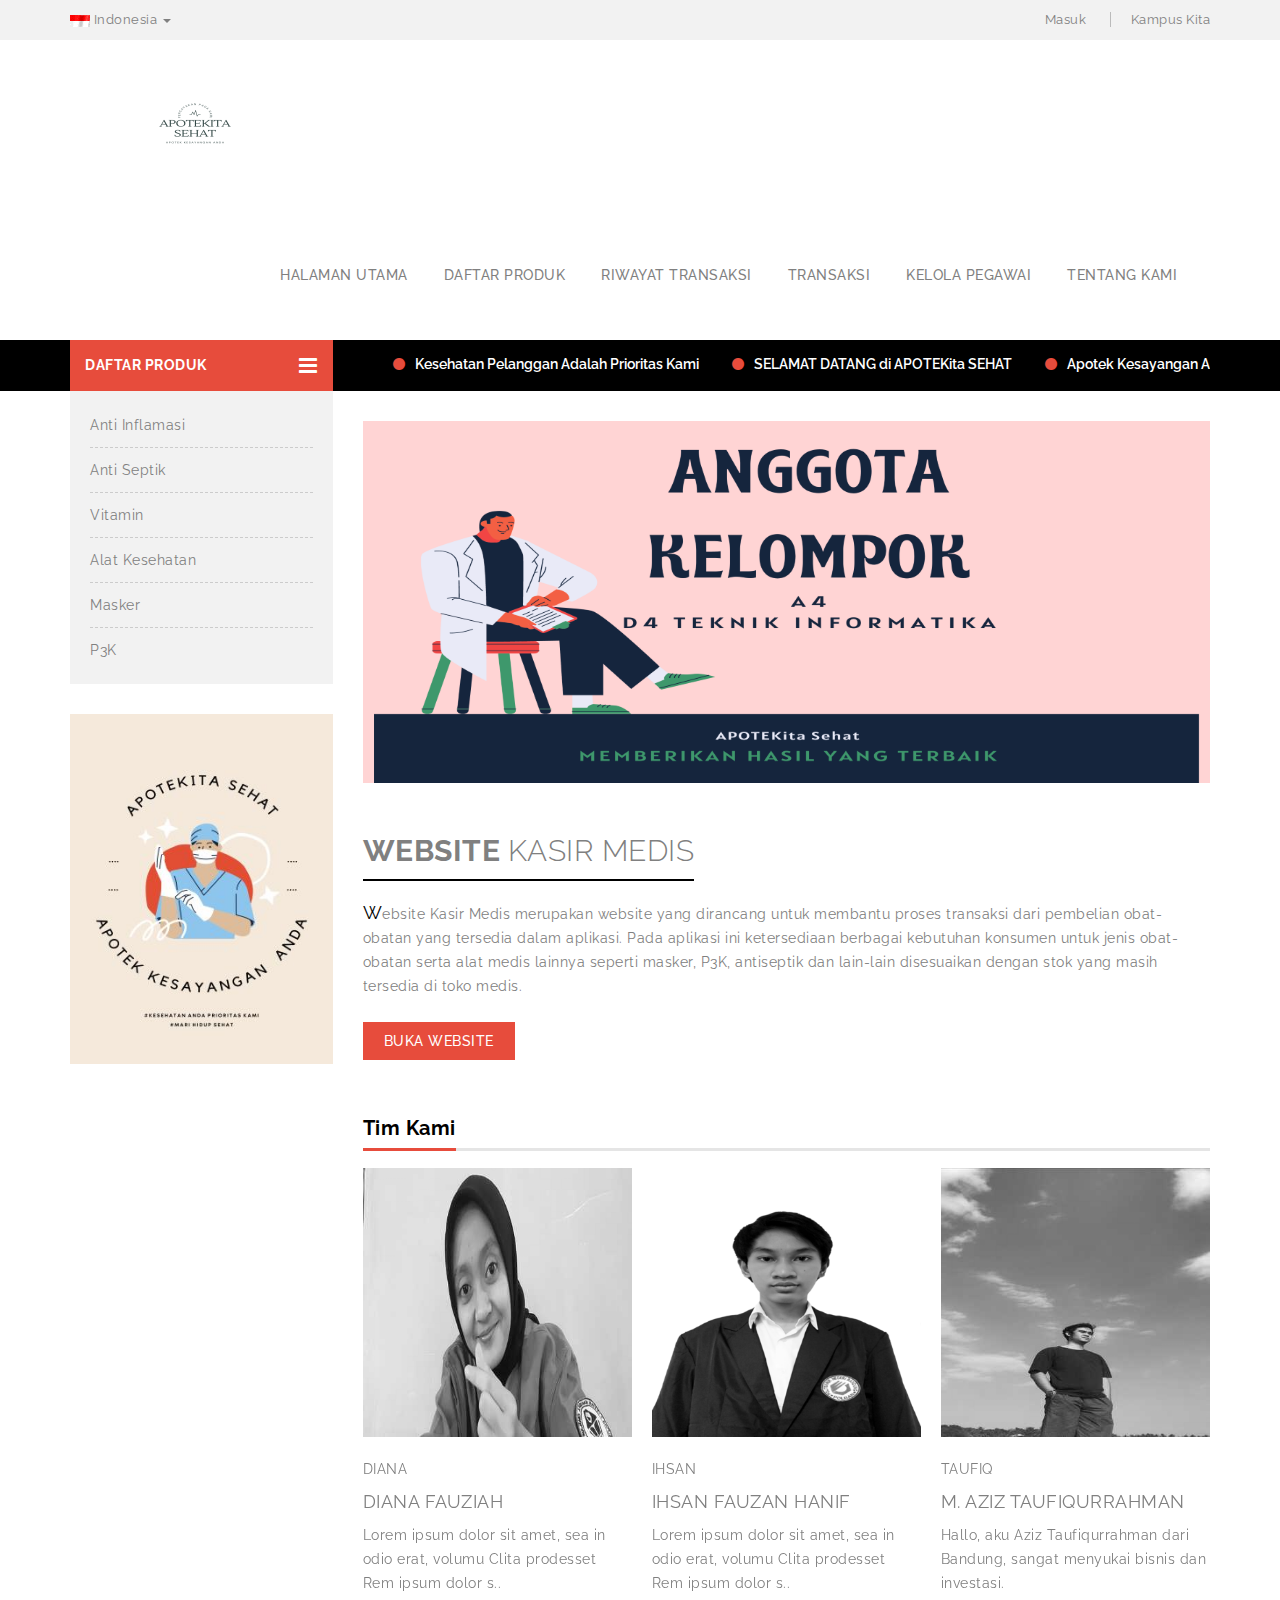
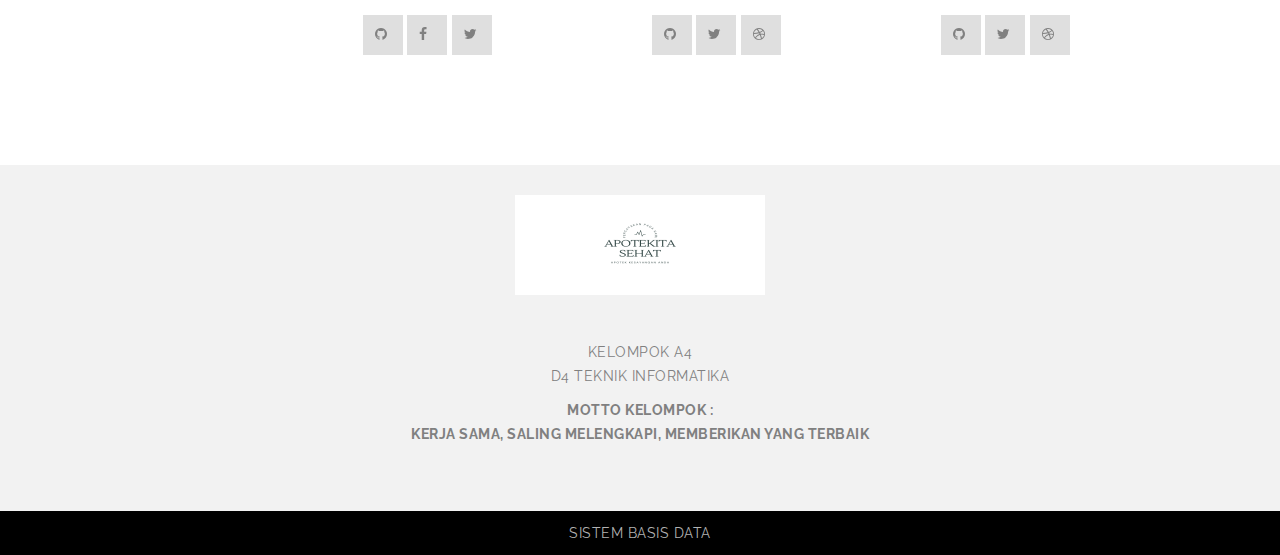
==== about-us.html @ 1dd6232d "Mengganti alamat riwayat transaksi" ====
<!DOCTYPE html>
<!--[if (gte IE 9)|!(IE)]><!-->
<html lang="en">
<!--<![endif]-->


<!-- Mirrored from html.lionode.com/healthcare/hc001/about.html by HTTrack Website Copier/3.x [XR&CO'2014], Mon, 15 Nov 2021 01:47:08 GMT -->
<head>
  <!-- =====  BASIC PAGE NEEDS  ===== -->
  <meta charset="utf-8">
  <title>APOTEKita Sehat</title>
  <!-- =====  SEO MATE  ===== -->
  <meta http-equiv="X-UA-Compatible" content="IE=edge" />
  <meta name="description" content="">
  <meta name="keywords" content="">
  <meta name="distribution" content="global">
  <meta name="revisit-after" content="2 Days">
  <meta name="robots" content="ALL">
  <meta name="rating" content="8 YEARS">
  <meta name="Language" content="en-us">
  <meta name="GOOGLEBOT" content="NOARCHIVE">
  <!-- =====  MOBILE SPECIFICATION  ===== -->
  <meta name="viewport" content="width=device-width, initial-scale=1, maximum-scale=1">
  <meta name="viewport" content="width=device-width">
  <!-- =====  CSS  ===== -->
  <link rel="stylesheet" type="text/css" href="css/font-awesome.min.css" />
  <link rel="stylesheet" type="text/css" href="css/bootstrap.css" />
  <link rel="stylesheet" type="text/css" href="css/style.css">
  <link rel="stylesheet" type="text/css" href="css/magnific-popup.css">
  <link rel="stylesheet" type="text/css" href="css/owl.carousel.css">
  <link rel="shortcut icon" href="images/favicon.png">
  <link rel="apple-touch-icon" href="images/apple-touch-icon.html">
  <link rel="apple-touch-icon" sizes="72x72" href="images/apple-touch-icon-72x72.html">
  <link rel="apple-touch-icon" sizes="114x114" href="images/apple-touch-icon-114x114.html">
</head>

<body>
  <!-- =====  LODER  ===== -->
  <div class="loder"></div>
  <div class="wrapper">
    <!-- =====  HEADER START  ===== -->
    <header id="header">
      <div class="header-top">
        <div class="container">
          <div class="row">
            <div class="col-sm-6">
              <ul class="header-top-left">
                <li class="language dropdown"> <span class="dropdown-toggle" id="dropdownMenu1" data-toggle="dropdown" aria-haspopup="true" aria-expanded="false" role="button"> <img src="images/Indonesia.gif" alt="img"> Indonesia <span class="caret"></span> </span>
                  <ul class="dropdown-menu" aria-labelledby="dropdownMenu1">
                    <li><a href="#"><img src="images/Indonesia.gif" alt="img"> Indonesia</a></li>
                  </ul>
              </ul>
            </div>
            <div class="col-sm-6">
              <ul class="header-top-right text-right">
                <li class="account"><a href="login.html">Masuk</a></li>
                <li class="sitemap"><a href="https://goo.gl/maps/t1pZEah8czZkTvxx6" target="_blank">Kampus Kita</a></li>
              </ul>
            </div>
          </div>
        </div>
      </div>
      <div class="header">
        <div class="container">
          <nav class="navbar">
            <div class="navbar-header mtb_20"> <a class="navbar-brand" href="index.html"> <img alt="HealthCared" src="images/logokami3.png"> </a> </div>
            <div class="header-right pull-right mtb_50">
              <button class="navbar-toggle pull-left" type="button" data-toggle="collapse" data-target=".js-navbar-collapse"> <span class="i-bar"><i class="fa fa-bars"></i></span></button>
              <div class="main-search pull-right">
                <div class="search-overlay">
                  <!-- Close Icon -->
                  <a href="javascript:void(0)" class="search-overlay-close"></a>
                  <!-- End Close Icon -->
                  <div class="container">
                    <!-- Search Form -->
                    <form role="search" id="searchform" action="http://html.lionode.com/search" method="get">
                      <label class="h5 normal search-input-label">Enter keywords To Search Entire Store</label>
                      <input value="" name="q" placeholder="Search here..." type="search">
                      <button type="submit"></button>
                    </form>
                    <!-- End Search Form -->
                  </div>
                </div>
              </div>
            </div>
            <div class="collapse navbar-collapse js-navbar-collapse pull-right">
              <ul id="menu" class="nav navbar-nav">
                <li> <a href="index.html">Halaman Utama</a></li>
                <li> <a href="category_page.html">Daftar Produk</a></li>
                <li> <a href="checkout_page.html">Riwayat Transaksi</a></li>
                <li> <a href="calculator.html">Transaksi</a></li>
                <li> <a href="employee.html">Kelola Pegawai</a></li>
                <li> <a href="about-us.html">Tentang Kami</a></li>
              </ul>
            </div>
            <!-- /.nav-collapse -->
          </nav>
        </div>
      </div>
      <div class="header-bottom">
        <div class="container">
          <div class="row">
            <div class="col-sm-4 col-md-4 col-lg-3">
              <div class="category">
                <div class="menu-bar" data-target="#category-menu,#category-menu-responsive" data-toggle="collapse" aria-expanded="true" role="button">
                  <h4 class="category_text">Daftar Produk</h4>
                  <span class="i-bar"><i class="fa fa-bars"></i></span></div>
              </div>
              <div id="category-menu-responsive" class="navbar collapse " aria-expanded="true" role="button">
                <div class="nav-responsive">
                  <ul class="nav  main-navigation collapse in">
                    <li><a href="#">Anti Inflamasi</a></li>
                    <li><a href="#">Anti Septik</a></li>
                    <li><a href="#">Vitamin</a></li>
                    <li><a href="#">Alat Kesehatan</a></li>
                    <li><a href="#">Masker</a></li>
                    <li><a href="#">P3K</a></li>
                  </ul>
                </div>
              </div>
            </div>
            <div class="col-sm-8 col-md-8 col-lg-9">
              <div class="header-bottom-right offers">
              	<div class="marquee"><span><i class="fa fa-circle" aria-hidden="true"></i>Kesehatan Pelanggan Adalah Prioritas Kami</span>
                  <span><i class="fa fa-circle" aria-hidden="true"></i>SELAMAT DATANG di APOTEKita SEHAT</span>
                  <span><i class="fa fa-circle" aria-hidden="true"></i>Apotek Kesayangan Anda</span>
                  <span><i class="fa fa-circle" aria-hidden="true"></i>Kami Siap Membantu</span>
              </div>
            </div>
          </div>
        </div>
      </div>
    </header>
    <!-- =====  HEADER END  ===== -->
    <!-- =====  CONTAINER START  ===== -->
    <div class="container">
      <div class="row ">
        <div id="column-left" class="col-sm-4 col-md-4 col-lg-3 hidden-xs">
          <div id="category-menu" class="navbar collapse in  mb_40" aria-expanded="true" role="button">
            <div class="nav-responsive">
              <ul class="nav  main-navigation collapse in ">
                <li><a href="#">Anti Inflamasi</a></li>
                <li><a href="#">Anti Septik</a></li>
                <li><a href="#">Vitamin</a></li>
                <li><a href="#">Alat Kesehatan</a></li>
                <li><a href="#">Masker</a></li>
                <li><a href="#">P3K</a></li>
              </ul>
            </div>
          </div>
          <div class="left_banner left-sidebar-widget mt_30 mb_50"> <a href="#"><img src="images/leftt 1.jpg" alt="Left Banner" class="img-responsive" /></a> </div>
        </div>
        <div class="col-sm-8 col-md-8 col-lg-9 mtb_30">
          <!-- about  -->
          <div class="row">
            <div class="col-md-12">
              <figure> <img src="images/anggota.png" alt="#"> </figure>
            </div>
            <div class="col-md-12">
              <div class="about-text">
                <div class="about-heading-wrap">
                  <h2 class="about-heading mb_20 mt_40 ptb_10">Website <span>Kasir Medis </span></h2>
                </div>
                <p>
                  Website Kasir Medis merupakan website yang dirancang untuk membantu proses transaksi dari pembelian obat-obatan yang tersedia dalam aplikasi. Pada aplikasi ini ketersediaan berbagai kebutuhan konsumen untuk jenis obat-obatan serta alat medis lainnya seperti masker, P3K, antiseptik dan lain-lain disesuaikan dengan stok yang masih tersedia di toko medis.
                </p>
                <br />
                <a class="btn" href="index.html" class="btn mt_30">Buka Website</a>
              </div>
            </div>
          </div>
          <!--Team Carousel -->
          <div class="heading-part mb_10">
            <h2 class="main_title mt_50">Tim Kami</h2>
          </div>
          <div class="team_grid box">
            <div class="team3col  owl-carousel">
              <div class="item team-detail">
                <div class="team-item-img"> <img src="images/Diana.jpeg" alt="" /> </div>
                <div class="team-designation mt_20">Diana</div>
                <h4 class="team-title  mtb_10">Diana Fauziah </h4>
                <p>Lorem ipsum dolor sit amet, sea in odio erat, volumu Clita prodesset Rem ipsum dolor s..</p>
                <ul class="social mt_20 mb_80">
                  <li><a href="https://www.github.com/dianafauziah13" target="_blank"><i class="fa fa-github"></i></a></li>
                  <li><a href="https://www.facebook.com/" target="_blank"><i class="fa fa-facebook"></i></a></li>
                  <li><a href="https://www.twitter.com/" target="_blank"><i class="fa fa-twitter"></i></a></li>
                </ul>
              </div>
              <div class="item team-detail">
                <div class="team-item-img"> <img src="images/ihsan.png" alt="" /> </div>
                <div class="team-designation mt_20">Ihsan</div>
                <h4 class="team-title  mtb_10">Ihsan Fauzan Hanif</h4>
                <p>Lorem ipsum dolor sit amet, sea in odio erat, volumu Clita prodesset Rem ipsum dolor s..</p>
                <ul class="social mt_20 mb_80">
                  <li><a href="https://www.github.com/Zlarex" target="_blank"><i class="fa fa-github"></i></a></li>
                  <li><a href="https://www.twitter.com/" target="_blank"><i class="fa fa-twitter"></i></a></li>
                  <li><a href="https://www.dribbble.com/" target="_blank"><i class="fa fa-dribbble"></i></a></li>
                </ul>
              </div>
              <div class="item team-detail">
                <div class="team-item-img"> <img src="images/Taufiq.jpeg" alt="" /> </div>
                <div class="team-designation mt_20">Taufiq</div>
                <h4 class="team-title  mtb_10">M. Aziz Taufiqurrahman</h4>
                <p>Hallo, aku Aziz Taufiqurrahman dari Bandung, sangat menyukai bisnis  dan investasi. </p>
                <ul class="social mt_20 mb_80">
                  <li><a href="https://www.github.com/aziztaufiqurrahman" target="_blank"><i class="fa fa-github"></i></a></li>
                  <li><a href="https://twitter.com/aziztaufiq__?t=CyOpVHO5GsTmL70ExsfzOg&s=09" target="_blank"><i class="fa fa-twitter"></i></a></li>
                  <li><a href="https://www.instagram.com/aziztaufiqurrahman/" target="_blank"><i class="fa fa-dribbble"></i></a></li>
                </ul>
              </div>
            </div>
            <!--End Team Carousel -->
          </div>
        </div>
      </div>
    </div>
  </div>
  <!-- Single Blog  -->
  <!-- End Blog   -->
  <!-- =====  CONTAINER END  ===== -->
  <!-- =====  FOOTER START  ===== -->
  <div class="footer pt_30">
    <div class="container">
      <div class="row">
        <div class="col-md-12 footer-block">
          <center><div class="footer-contact">
            <div class="footer-logo mb_40"> <a href="index.html"> <img src="images/logokami3.png" alt="HealthCare"> </a> </div>
            <ul>
              <li>KELOMPOK A4 <br/> D4 TEKNIK INFORMATIKA</li>
              <li><b>MOTTO KELOMPOK : <br/>KERJA SAMA, SALING MELENGKAPI, MEMBERIKAN YANG TERBAIK</b> </li>
            </ul>
          </div>
        </div></center>
      </div>
    </div>
    <div class="footer-bottom mt_60 ptb_10">
      <div class="container">
        <div class="row">
          <div class="col-sm-12">
           <center><div class="copyright-part">SISTEM BASIS DATA</div></center> 
          </div>
        </div>
      </div>
    </div>
  </div>
  </div>
  <!-- =====  FOOTER END  ===== -->
  <a id="scrollup">Scroll</a>
  <script src="js/jQuery_v3.1.1.min.js"></script>
  <script src="js/owl.carousel.min.js"></script>
  <script src="js/bootstrap.min.js"></script>
  <script src="js/jquery.magnific-popup.js"></script>
  <script src="js/custom.js"></script>
</body>


<!-- Mirrored from html.lionode.com/healthcare/hc001/about.html by HTTrack Website Copier/3.x [XR&CO'2014], Mon, 15 Nov 2021 01:47:22 GMT -->
</html>
---- css/style.css ----
/*------------------------------------------------------------------

Project:		HealthCare E-Commerce Bootsrap Responsive Template
Version:		1.1
Last change:	07/10/17
Created by: 	Lionode

-------------------------------------------------------------------*/
/* -----  Google Font  -----*/
@import url('https://fonts.googleapis.com/css?family=Raleway:400,500,600,700');
@import url('https://fonts.googleapis.com/css?family=Open+Sans:400,700');
/* -----  ionicons Font  -----*/
@import url("ionicons.min.css");
/* -----  font awesome Font  -----*/
@import url("font-awesome.min.css");
/* =====  INDEX OF STYLES ===== 
01 ===== BASIC  =====
  1.1 General
  1.2 Typography  
  1.3 Spacing    
  1.4 Button
  1.5 Elements
  1.6 Accordions
  1.7 Tabs
  1.8 Progress Bars
  1.9 Inputs
  1.10 Timer
  1.11 Newslatter popup 
  
02 ===== HEADER ===== 
  2.1 Header
  2.2 Navbar
  2.3 Megamenu
  2.4 Search
  2.5 Cart
  2.6 Header bottom
  
03 ===== CONTANT =====
  3.1 Left column
  3.2 Right column
  	3.2.1 main banner
  	3.2.2 CMS-Banner
  	3.2.3 Home product
  	3.2.4 Breadcrumb
  	3.2.5 Blog
  	3.2.6 Single Blog
  	3.2.7 Product + Category Page 
  	3.2.8 Client
  	3.2.9 Owl nav
  	3.2.10 About
  	3.2.11 Team
  	3.2.12 Contact
  	3.2.13 Shop Page
  	3.2.14 Login & register
  	3.2.15 Map
  	3.2.16 Brand
  
04 ===== FOOTER =====
	4.1 Footer General
	4.2 Scrollup

 ----------------------------------------------
	BASIC
	1.1 General  
----------------------------------------------- */

body, html {
	height: 100%;
	margin: 0;
	padding: 0;
}
body {
	line-height: 24px;
	color: #808080;
	font-size: 14px;
	font-family: 'Raleway', sans-serif;
	font-weight: 400;
	letter-spacing: 0.5px;
}
.loder {
	position: fixed;
	left: 0px;
	top: 0px;
	width: 100%;
	height: 100%;
	z-index: 9999;
	background: url(../images/loder.gif) center no-repeat #fff;
}

::-moz-selection {
 background-color: #1A1A1A;
 color: #FFF;
}
::selection {
	background-color: #1A1A1A;
	color: #FFF;
}
img {
	height: auto;
	max-width: 100%;
	border: none;
	outline: none;
	transition: all 0.4s ease 0s;
	-moz-transition: all 0.4s ease 0s;
	-webkit-transition: all 0.4s ease 0s;
	-o-transition: all 0.4s ease 0s;
}
ul li {
	list-style: none;
}
br {
	font-size: 0;
	line-height: 0;
}
hr {
	margin-bottom: 0px;
	margin-top: 0px;
	border-top: 1px solid #e5e5e5;
	border-bottom: none;
	border-left: none;
	border-right: none;
}
.dropdown-menu {
	background-clip: padding-box;
	background-color: #f2f2f2;
	border: 1px solid #dcdcdc;
	border-radius: 0px;
	box-shadow: none;
	margin: 11px 0 0;
	padding: 15px;
}
.dropdown-menu > li > a {
	color: #000;
	padding: 5px 15px;
}
.dropdown-menu > li > a:hover, .dropdown-menu > li > a:focus {
	background-color: #e74c3c;
	color: #fff;
}
ul {
	list-style: none;
	padding-left: 0px;
	margin-bottom: 0;
}
.bg-gray {
	background: #f7f7f7;
}
.bg-dark-gray {
	background: #ededed;
}
.bg-dark {
	background: #000000;
	color: #fff;
}
.bg-dark-90 {
	background: #1a1a1a;
	color: #fff;
}
.bg-light {
	background: #ffffff;
}
.light {
	color: #fff;
}
.dark {
	color: #000;
}
/* ----------------------------------------------
	1.2 Typography 
----------------------------------------------- */
a {
	cursor: pointer;
	text-decoration: none;
	color: #808080;
	transition: all 0.25s ease 0s;
	-moz-transition: all 0.25s ease 0s;
	-webkit-transition: all 0.25s ease 0s;
	-o-transition: all 0.25s ease 0s;
}
a:hover, a:focus {
	color: #000;
	text-decoration: none;
	transition: all 0.25s ease 0s;
	-moz-transition: all 0.25s ease 0s;
	-webkit-transition: all 0.25s ease 0s;
	-o-transition: all 0.25s ease 0s;
}
a, a:focus, a:active, a:link, img {
	outline: none;
	text-decoration: none;
}
a.active {
	color: #000;
}
p {
	margin: 0;
	padding: 0;
}
h1, h2, h3, h4, h5, h6, h1 a, h2 a, h3 a, h4 a, h5 a, h6 a {
	font-family: 'Raleway', sans-serif;
	font-weight: 400;
	margin-top: 0px;
	margin-bottom: 0px;
}
h1 {
	font-size: 36px;
	line-height: 42px;
}
h2 {
	font-size: 30px;
	line-height: 36px;
}
h3 {
	font-size: 22px;
	line-height: 26px;
}
h4 {
	font-size: 18px;
	line-height: 22px;
}
h5 {
	font-size: 16px;
	line-height: 20px;
}
h6 {
	font-size: 14px;
	line-height: 18px;
}
.uppr {
	text-transform: uppercase;
}
.lower {
	text-transform: lowercase;
}
.capitalize {
	text-transform: capitalize;
}
/* ----------------------------------------------
	1.3 Spacing 
----------------------------------------------- */
.box {
	margin: 0 -10px;
}
.no-space {
	padding: 0;
	margin: 0;
}
.no-margin {
	margin: 0;
}
/* =====  margin top  ===== */

.mtblr_20 {
	margin: 20px;
}
.mt_0 {
	margin-top: 0;
}
.mt_10 {
	margin-top: 10px;
}
.mt_20 {
	margin-top: 20px;
}
.mt_25 {
	margin-top: 25px;
}
.mt_30 {
	margin-top: 30px;
}
.mt_40 {
	margin-top: 40px;
}
.mt_50 {
	margin-top: 50px;
}
.mt_60 {
	margin-top: 60px;
}
.mt_70 {
	margin-top: 70px;
}
.mt_80 {
	margin-top: 80px;
}
.mt_90 {
	margin-top: 90px;
}
.mt_100 {
	margin-top: 100px;
}
/* =====  margin bottom  ===== */

.mb_0 {
	margin-bottom: 0;
}
.mb_10 {
	margin-bottom: 10px;
}
.mb_20 {
	margin-bottom: 20px;
}
.mb_30 {
	margin-bottom: 30px;
}
.mb_40 {
	margin-bottom: 40px;
}
.mb_50 {
	margin-bottom: 50px;
}
.mb_60 {
	margin-bottom: 60px;
}
.mb_70 {
	margin-bottom: 70px;
}
.mb_80 {
	margin-bottom: 80px;
}
.mb_90 {
	margin-bottom: 90px;
}
.mb_100 {
	margin-bottom: 100px;
}
/* =====  margin top bottom ===== */

.mtb_10 {
	margin-top: 10px;
	margin-bottom: 10px;
}
.mtb_20 {
	margin-top: 20px;
	margin-bottom: 20px;
}
.mtb_30 {
	margin-top: 30px;
	margin-bottom: 30px;
}
.mtb_40 {
	margin-top: 40px;
	margin-bottom: 40px;
}
.mtb_50 {
	margin-top: 50px;
	margin-bottom: 50px;
}
.mtb_60 {
	margin-top: 60px;
	margin-bottom: 60px;
}
.mtb_70 {
	margin-top: 70px;
	margin-bottom: 70px;
}
.mtb_80 {
	margin-top: 80px;
	margin-bottom: 80px;
}
.mtb_90 {
	margin-top: 90px;
	margin-bottom: 90px;
}
.mtb_100 {
	margin-top: 100px;
	margin-bottom: 100px;
}
/* =====  padding  ===== */

.no-padding {
	padding: 0;
}
/* =====  padding top ===== */
.pt_10 {
	padding-top: 10px;
}
.pt_20 {
	padding-top: 20px;
}
.pt_30 {
	padding-top: 30px;
}
.pt_40 {
	padding-top: 40px;
}
.pt_50 {
	padding-top: 50px;
}
.pt_60 {
	padding-top: 60px;
}
.pt_70 {
	padding-top: 70px;
}
.pt_80 {
	padding-top: 80px;
}
.pt_90 {
	padding-top: 90px;
}
.pt_100 {
	padding-top: 100px;
}
/* =====  padding bottom ===== */
.pb_10 {
	padding-bottom: 10px;
}
.pb_20 {
	padding-bottom: 20px;
}
.pb_30 {
	padding-bottom: 30px;
}
.pb_40 {
	padding-bottom: 40px;
}
.pb_50 {
	padding-bottom: 50px;
}
.pb_60 {
	padding-bottom: 60px;
}
.pb_70 {
	padding-bottom: 70px;
}
.pb_80 {
	padding-bottom: 80px;
}
.pb_90 {
	padding-bottom: 90px;
}
.pb_100 {
	padding-bottom: 100px;
}
/* =====  padding top bottom ===== */
.ptb_10 {
	padding-top: 10px;
	padding-bottom: 10px;
}
.ptb_20 {
	padding-top: 20px;
	padding-bottom: 20px;
}
.ptb_30 {
	padding-top: 30px;
	padding-bottom: 30px;
}
.ptb_40 {
	padding-top: 40px;
	padding-bottom: 40px;
}
.ptb_50 {
	padding-top: 50px;
	padding-bottom: 50px;
}
.ptb_60 {
	padding-top: 60px;
	padding-bottom: 60px;
}
.ptb_70 {
	padding-top: 70px;
	padding-bottom: 70px;
}
.ptb_80 {
	padding-top: 80px;
	padding-bottom: 80px;
}
.ptb_90 {
	padding-top: 90px;
	padding-bottom: 90px;
}
.ptb_100 {
	padding-top: 100px;
	padding-bottom: 100px;
}
/* ----------------------------------------------
	1.4 Button 
----------------------------------------------- */
.btn {
	background: #e74c3c none repeat scroll 0 0;
	border-radius: 0;
	color: #fff;
	padding: 8px 20px;
	text-transform: uppercase;
	font-weight: 500;
}
.btn:hover, .btn:focus, .btn.focus {
	background: #000 none repeat scroll 0 0;
	color: #fff;
	font-weight: 600;
	text-decoration: none;
}
.btn-link-b, .btn-link-w {
	background: transparent;
	border-bottom: 1px solid;
	padding: 0 0 10px;
	letter-spacing: 0;
}
.btn-link-b {
	color: #000;
}
.btn-link-w {
	color: #fff;
}
.btn-link-w:hover, .btn-link-w:focus, .btn-link-b:hover, .btn-link-b:focus {
	text-decoration: none;
	border-bottom: 1px solid;
}
.btn-dark {
	background: #000 none repeat scroll 0 0;
	color: #fff;
}
.btn-light {
	background: #fff none repeat scroll 0 0;
	color: #000;
}
.btn-border {
	border: 1px solid;
	background-color: transparent;
}
/* ----------------------------------------------
	1.5 Elements 
----------------------------------------------- */
.alert {
	border-radius: 0px;
	padding: 10px 15px;
}
.alert-dismissable .close, .alert-dismissible .close {
	top: 0;
	right: 0;
}
/* =====  Icon  =====*/

i.left {
	margin-right: 10px;
}
i.right {
	margin-left: 10px;
}
.icon-top i, .icon-right i, .icon-left i {
	color: #000;
	font-size: 50px;
}
.feature-i-left {
	padding-left: 75px;
}
.feature-i-left, .feature-i-right {
	display: inline-block;
	position: relative;
}
.icon-left, .icon-right {
	display: inline-block;
	position: absolute;
	text-align: center;
	width: 60px;
	height: 100%;
}
.icon-left {
	right: 0;
}
.icon-right {
	left: 0;
}
/* ----------------------------------------------
	1.6 Accordian 
----------------------------------------------- */
.panel-default {
	width: 100%;
}
.panel-heading {
	padding: 15px;
}
.panel-group .panel {
	border-radius: 0;
}
.panel-default > .panel-heading {
	background: #f2f2f2;
}
.panel-default {
	border-color: #e5e5e5;
}
/* ----------------------------------------------
	1.7 Tabs 
----------------------------------------------- */
.nav > li > a {
	padding: 7px 10px;
	border-radius: 0;
}
.nav > li > a:hover, .nav > li > a:focus {
	background: transparent;
}
#product-tab .nav li {
	display: inline-block;
}
/* ----------------------------------------------
	1.8 Progress Bars
----------------------------------------------- */

.progress-title {
	font-size: 16px;
	font-weight: 700;
	color: #011627;
	margin: 0 0 20px;
}
.progress {
	height: 10px;
	background: #cbcbcb;
	border-radius: 0;
	box-shadow: none;
	margin-bottom: 30px;
	overflow: visible;
}
.progress .progress-bar {
	box-shadow: none;
	position: relative;
	-webkit-animation: animate-positive 2s;
	animation: animate-positive 2s;
}
.progress .progress-bar::after {
	border-color: transparent;
	border-image: none;
	border-style: solid;
	border-width: 12px 6px 14px;
	content: "";
	display: block;
	position: absolute;
	right: 0;
	top: -26px;
}
.progress .progress-value {
	font-size: 15px;
	font-weight: bold;
	color: #000;
	position: absolute;
	top: -40px;
	right: 0;
}
.progress.pink .progress-bar:after {
	border-bottom-color: #ff4b7d;
}
.progress.green .progress-bar:after {
	border-bottom-color: #5fad56;
}
.progress.yellow .progress-bar:after {
	border-bottom-color: #e8d324;
}
.progress.blue .progress-bar:after {
	border-bottom-color: #3485ef;
}
.circle {
	width: 100%;
	display: inline-block;
	text-align: center;
	line-height: 1.2
}
.circle strong {
	line-height: 40px;
	position: absolute;
	text-align: center
}
.circle strong {
	left: 0;
	top: 30px;
	width: 100%;
	font-size: 30px
}
.circle strong i {
	font-style: normal;
	font-size: .6em;
	font-weight: 400
}
.circle span {
	display: block;
	margin-top: 12px
}
 @-webkit-keyframes animate-positive {
 0% {
width: 0;
}
}
@keyframes animate-positive {
 0% {
width: 0;
}
}
#p_line .progress {
	position: relative;
	height: 25px;
	box-shadow: none;
	border-radius: 0;
	background-color: #ddd;
}
#p_line .progress > .progress-type {
	position: absolute;
	left: 0px;
	padding: 0px 10px;
	color: rgb(255, 255, 255);
}
#p_line .progress > .progress-completed {
	position: absolute;
	right: 0px;
	padding: 0px 10px;
	color: #000;
}

/* ----------------------------------------------
	1.9 Inputs
----------------------------------------------- */
input[type="text"], input[type="email"], input[type="tel"], input[type="number"], input[type="password"], input[type="radio"], input[type="checkbox"], input[type="file"], textarea, select {
	-moz-border-bottom-colors: none;
	-moz-border-left-colors: none;
	-moz-border-right-colors: none;
	-moz-border-top-colors: none;
	border-color: #e5e5e5;
	border-image: none;
	border-radius: 0;
	border-style: solid;
	border-width: 1px;
	background-color: #fff;
	color: #888;
	display: inline-block;
	font-size: 13px;
	font-weight: 400;
	letter-spacing: 1px;
	outline: medium none;
	transition: all 0.2s ease 0s;
	padding: 8px 10px;
	min-width: 40px;
}
input[type="radio"], input[type="checkbox"] {
	min-width: auto;
}
select {
	-webkit-appearance: none;
	-moz-appearance: none;
	text-indent: 1px;
	text-overflow: '';
}
textarea {
	min-height: 140px;
}
::-webkit-input-placeholder { /* Chrome/Opera/Safari */
 color: #808080;
 opacity:1
}

::-moz-placeholder { /* Firefox 19+ */
 color: #808080;
 opacity:1
}
:-ms-input-placeholder { /* IE 10+ */
 color: #808080;
 opacity:1
}
:-moz-placeholder { /* Firefox 18- */
 color: #808080;
 opacity:1
}
input:focus, textarea:focus {
	border-color: #000;
}
.full-with-form {
	width: 100%;
	max-width: 100%;
}
/* =====  Select  =====*/
.form-control {
	border-radius: 0px;
	box-shadow: none;
	max-width: 100%;
}
.form-control:focus {
	box-shadow: none;
	border-color: #000;
}
/* ----------------------------------------------
	1.10 Timer
----------------------------------------------- */
.timer div {
	border: 2px solid #e74c3c;
	color: #000;
	display: inline-block;
	font-family: arial;
	font-size: 20px;
	line-height: 1;
	margin-right: 10px;
	padding: 8px;
	text-align: center;
	width: 58px;
	font-weight:700;
}
.timer span {
	display: block;
	font-size: 14px;
	color: #000;
	margin-top: 5px;
	font-weight:500;
}

/* ----------------------------------------------
	1.11 Newslatter popup
----------------------------------------------- */
.newsletters {
	margin: 34px auto;
	padding: 42px 50px 28px;
	background-color:#f5f5f5;
	display:inline-block;
	width:100%;
}
.newsletters input {
    background: #fff none repeat scroll 0 0;
    border: medium none;
    color: #000;
    float: right;
    height: 55px;
    margin: 0;
    padding: 0 20px;
    width: 400px;
}
.newsletters button {
	border: none;
	border-radius: 0;
	background: #000;
	color: #fff;
	text-transform:uppercase;
	box-shadow: none;
	height: 55px;
	float: right;
	width: 180px;
	border: 1px solid #000;
	transition:0.5s;
	letter-spacing:0.5px;
}
.newsletters button:hover, .newsletters button.btn-default:focus {
	background: #fff;
	border-color:#000;
	color:#000;
	transition:0.5s;
	box-shadow: none;
}
.newsletter-popup .popup-text {
	text-align: center;
}
.newsletter-popup .popup-image {
	margin-bottom: 35px;
}
.newsletter-popup .checkbox label {
	color: #000000;
}
.newsletter-popup .popup-title {
	font-family: "Open Sans";
	font-size: 80px;
	line-height: 60px;
	text-transform: capitalize;
	color: #000000;
	font-weight: 700;
	padding-bottom: 0px;
	float: left;
}
.newsletter-popup .popup-title span {
	font-size: 24px;
	margin-left: -20px;
}
.newsletter-popup, .success_msg {
    background: #f0f0f0;
    box-shadow: 0 4px 5.94px 0.06px rgba(0, 0, 0, 0.13);
    height: auto;
    left: 0;
    margin: 0 auto;
    padding: 25px;
    position: fixed;
    right: 0;
    top: 20%;
    width: 750px;
}
.newsletter-popup-top {
    float: right;
    margin: 55px auto 0 20px;
    overflow: visible;
    padding: 0 0 50px;
    width: 290px;
}
.newsletter-popup-top .btn-default, .newsletter-popup-top .btn-default:hover {
	border:0;
	transition: all 0.5s ease 0s;
	padding: 10px 18px;
	margin: 20px 0 0;
	float: left;
}
.newsletter-popup-top .popup-desc {
	padding: 20px 20px;
	margin: 0px;
	color: #000000;
	font-weight: normal;
	font-size: 14px;
	text-transform: uppercase;
	border-top: 1px solid #cecece;
	border-bottom: 1px solid #cecece;
	margin-bottom: 30px;
	line-height: 17px;
	text-align: left;
	clear:left;
}
.newsletter-popup-top .popup-desc span {
	font-weight: bold;
}
.newsletter-popup-top input{
  background: #fff none repeat scroll 0 0;
    border: 1px solid #fff;
    box-shadow: none;
    box-sizing: border-box;
    color: #333;
    font-size: 14px;
    margin: 0;
    padding: 5px 18px;
    width: 100%;
}
#xout {
  color: #000;
    cursor: pointer;
    font-size: 27px;
    font-weight: 300;
    height: 30px;
    position: absolute;
    right: 0;
    top: 10px;
    width: 30px;
}
#xout:hover {
  color: #555;
}
#checkme {
    margin: 20px 5px 0 0;
    width: 20px;
}
label.checkme {
    clear: left;
    display: block;
    float: left;
}

/* ----------------------------------------------
		HEADER
	2.1 Header
----------------------------------------------- */
/* ===== Header top Style ===== */
.header-top {
	background: #f2f2f2;
	font-size: 13px;
}
.header-top-left, .header-top-right {
	margin: 8px 0;
}
.header-top-left li, .header-top-right li {
	display: inline;
	cursor: pointer;
}
.header-top-left > li, .header-top-right > li {
	padding: 0 20px;
	border-left: 1px solid #bbb;
	line-height: 11px;
}
.header-top-left > li:first-child {
	padding: 0 20px 0 0;
}
.header-top-right > li:last-child {
	padding: 0 0 0 20px;
}
.header-top-left > li:first-child {
	border-left: none;
}
.header-top-right > li:first-child {
	border-left: none;
}
/* ----------------------------------------------
	2.2 Navbar
----------------------------------------------- */

.navbar {
	border-radius: 0;
	border: 0;
	margin: 0;
}
.navbar-brand {
	padding: 15px 0;
}
.navbar-header .navbar-brand {
	height: auto;
}
.header.navbar, #category-menu.navbar {
	margin-bottom: 0;
	border-radius: 0;
}
/* ----------------------------------------------
	2.3 megamenu
----------------------------------------------- */
.navbar-toggle {
	background-color: transparent;
	background-image: none;
	border: 1px solid transparent;
	margin: 2px 15px 0 0;
	position: relative;
	padding: 0;
}
.mega-dropdown {
	position: static !important;
}
.mega-dropdown:hover .mega-dropdown-menu {
	display: block;
}
.mega-dropdown-menu {
	padding: 40px 0px;
	width: 100%;
	box-shadow: none;
	-webkit-box-shadow: none;
}
.mega-dropdown-menu > li > ul {
	padding: 0;
	margin: 0;
}
.mega-dropdown-menu > li > ul > li {
	list-style: none;
}
.mega-dropdown-menu > li > ul > li > a {
	display: block;
	padding: 6px 20px;
	clear: both;
	font-weight: 500;
	white-space: normal;
}
.mega-dropdown-menu > li ul > li > a:hover, .mega-dropdown-menu > li ul > li > a:focus {
	text-decoration: none;
	color: #fff;
	background-color: #e74c3c;
}
.mega-dropdown-menu .dropdown-header {
	color: #000;
	font-size: 18px;
	font-weight: bold;
	text-transform: uppercase;
}
.mega-dropdown-menu form {
	margin: 3px 20px;
}
.mega-dropdown-menu .form-group {
	margin-bottom: 3px;
}
#menu > li > a {
	font-weight: 500;
	padding: 55px 18px;
	border-radius: 0;
	overflow: hidden;
	text-transform: uppercase;
}
#menu > li > a:hover, #menu > li > a:focus {
	background-color: #e74c3c;
	color: #fff;
}
#menu .mega-dropdown:hover > a, #menu .mega-dropdown > a:hover, #menu .mega-dropdown > a:focus, #menu .dropdown:hover > a {
	background-color: #e74c3c;
	color: #fff;
}
.nav .open > a, .nav .open > a:hover, .nav .open > a:focus {
	background-color: #e74c3c;
	color: #fff;
}
#menu > li > a::before {
	background: #e74c3c none repeat scroll 0 0;
	bottom: 0;
	content: "";
	display: block;
	left: 0;
	position: absolute;
	right: 0;
	top: 0;
	transform: scaleY(0);
	transform-origin: 0 0 0;
	transition-duration: 0.3s;
	z-index: -1;
}
#menu .mega-dropdown:hover a::before, #menu > li:hover > a::before, #menu > li:focus > a::before {
	transform: scaleY(1);
}
#menu .dropdown:hover .dropdown-menu {
	display: block;
	width: 100%;
}
#menu .dropdown-menu {
	min-width: 260px;
}
#menu .dropdown-menu > li > a {
	padding: 8px 15px;
}
#myCarousel {
	border: 5px solid #ffffff;
	margin-right: 20px;
}

/* ----------------------------------------------
	2.4 Search
----------------------------------------------- */
.search-overlay {
	position: fixed;
	top: 0px;
	left: 0px;
	width: 100%;
	height: 100%;
	background-color: rgba(0, 0, 0, 0.9);
	-webkit-transition: transform 0.3s ease 0s, opacity 0.3s ease 0s, visibility 0s ease 0.3s;
	-moz-transition: transform 0.3s ease 0s, opacity 0.3s ease 0s, visibility 0s ease 0.3s;
	-ms-transition: transform 0.3s ease 0s, opacity 0.3s ease 0s, visibility 0s ease 0.3s;
	-o-transition: transform 0.3s ease 0s, opacity 0.3s ease 0s, visibility 0s ease 0.3s;
	transition: transform 0.3s ease 0s, opacity 0.3s ease 0s, visibility 0s ease 0.3s;
	opacity: 0;
	visibility: hidden;
	z-index: 9999;
	text-align: center;
}
.search-overlay.open {
	opacity: 1;
	visibility: visible;
	-webkit-transition: opacity 0.3s ease 0s, transform 0.3s ease 0s;
	-moz-transition: opacity 0.3s ease 0s, transform 0.3s ease 0s;
	-ms-transition: opacity 0.3s ease 0s, transform 0.3s ease 0s;
	-o-transition: opacity 0.3s ease 0s, transform 0.3s ease 0s;
	transition: opacity 0.3s ease 0s, transform 0.3s ease 0s;
}
.search-overlay .container {
	height: 100%;
}
.search-overlay form {
	position: relative;
	vertical-align: middle;
	top: 50%;
	left: 0;
	margin: -78px 0 0;
	width: 100%;
	text-align: left;
	transition: all 0.3s ease-in-out 0s;
	-moz-transition: all 0.3s ease-in-out 0s;
	-o-transition: all 0.3s ease-in-out 0s;
	-webkit-transition: all 0.3s ease-in-out 0s;
}
.search-overlay form input {
	height: 120px;
	width: 100%;
	color: #aaa;
	background: transparent;
	border-top: 0px none;
	border-bottom: 2px solid #707070 !important;
	border-left: 0px none;
	border-right: 0px none;
	font-size: 55px;
	font-weight: 700;
	outline: none;
	padding: 25px 0;
	font-family: "Raleway", sans-serif;
	border-radius: 0px;
	-moz-border-radius: 0px;
	-webkit-border-radius: 0px;
}
.search-overlay form input:focus {
	color: #fff;
}
.search-overlay form button {
	background: rgba(0, 0, 0, 0) url("../images/search-go.png") no-repeat scroll center center;
	border: medium none;
	height: 120px;
	position: absolute;
	right: 0;
	bottom: 0px;
	width: 35px;
	color: #c6c6c6;
	padding: 0;
	border-radius: 0px;
	-moz-border-radius: 0px;
	-webkit-border-radius: 0px;
	background-color: none;
}
.search-overlay form button:hover {
	background-color: none;
	background: rgba(0, 0, 0, 0) url("../images/search-go-hover.png") no-repeat scroll center center;
}
.search-overlay .search-overlay-close {
	background: url("../images/close-icon-black.png") center center no-repeat;
	position: absolute;
	top: 25px;
	right: 25px;
	opacity: 1;
	font-size: 27px;
	z-index: 100;
	width: 16px;
	height: 16px;
	display: inline-block;
	color: #333;
	transition: all 0.3s ease 0s;
	-moz-transition: all 0.3s ease 0s;
	-o-transition: all 0.3s ease 0s;
	-webkit-transition: all 0.3s ease 0s;
}
.search-overlay .search-overlay-close:hover {
	background: url("../images/close-icon-color.png") center center no-repeat;
	transition: all 0.3s ease 0s;
	-moz-transition: all 0.3s ease 0s;
	-o-transition: all 0.3s ease 0s;
	-webkit-transition: all 0.3s ease 0s;
	-ms-transform: rotate(90deg); /* IE 9 */
	-webkit-transform: rotate(90deg); /* Chrome, Safari, Opera */
	transform: rotate(90deg);
	-o-transform: rotate(90deg);
	-moz-transform: rotate(90deg);
}
 @media only screen and (max-width: 776px) {
.search-overlay form button {
	height: 60px;
}
.search-overlay form input {
	height: 60px;
	font-size: 30px;
	padding: 10px 45px 10px 0px;
}
.search-overlay form {
	margin-top: -47px;
}
}
.search-box input.input-text {
	border: 1px solid #CCC;
	width: 0;
	opacity: 0;
	padding: 6px;
	position: absolute;
	right: 0;
	transition: all 0.4s ease 0s;
	-moz-transition: all 0.4s ease 0s;
	-webkit-transition: all 0.4s ease 0s;
	-o-transition: all 0.4s ease 0s;
}
#search-overlay-btn {
	background: transparent url("../images/sprite.png") no-repeat scroll -53px -474px;
	border: medium none;
	display: block;
	height: 20px;
	transition: all 0.5s ease 0s;
	width: 20px;
	margin: 3px 22px 0 0
}
#search-overlay-btn:hover {
	background-position: -53px -426px;
}
.header-search .search-box input {
	background-color: #fff;
}
.shopping-icon  {
	float: right;
	margin: 3px 0 0 0px;
	display: inline-flex;
	cursor: pointer;
	position: relative;
}
.shopping-icon .cart-item{
	color: #000;
	font-weight: 600;
}
.shopping-icon span {
	color: #e74c3c;
}
.shopping-icon:hover:before {
	background: transparent url("../images/sprite.png") no-repeat scroll -102px -424px;
	transition: 0.5s;
}
.shopping-icon:before {
	background: transparent url("../images/sprite.png") no-repeat scroll -102px -472px;
	width: 24px;
	height: 24px;
	content: "";
	display: block;
	margin: 0 10px 0 0px;
	transition: 0.5s;
}
/* ----------------------------------------------
	2.5 Cart
----------------------------------------------- */
#cart-dropdown {
	background: #fff none repeat scroll 0 0;
	border: 1px solid #e5e5e5;
	min-width: 285px;
	position: absolute;
	right: 0;
	top: 44px;
	z-index: 3;
}
#cart-dropdown ul {
	padding: 20px;
	display: inline-table;
}
#cart-dropdown .product-name {
    min-width: 160px;
	padding-left:10px !important;
}
#cart-dropdown .price {
    display: block;
	font-size:14px;
}

#cart-dropdown .cart-qty {
    margin-top: 5px;
    padding: 5px 8px;
    width: 60px;
}
#cart-dropdown .table > tbody > tr > td{
	padding: 10px 0;
}
/* ----------------------------------------------
	2.6 Header bottom
----------------------------------------------- */
.header-bottom {
	background: #000;
}
.header-bottom-left {
	background: #f2f2f2 none repeat scroll 0 0;
	padding: 15px 25px;
	position: absolute;
	width: 100%;
}
.header-bottom-left > li {
	border-bottom: 1px dashed #808080;
	padding: 10px 0;
}
.header-bottom-left li {
	display: block;
}
#category-menu-responsive {
	display: none;
}
/* Make it a marquee */
.marquee {
    margin: 0 auto;
    white-space: nowrap;
    overflow: hidden;
    box-sizing: border-box;
    display: inline-block;
    text-indent: 0;
    animation: marquee 50s linear infinite;

}
.marquee:hover {
    animation-play-state: paused
}

/* Make it move */
@keyframes marquee {
    0%   { transform: translate(0, 0); }
    100% { transform: translate(-100%, 0); }
}
.offers {
	padding: 12px 0px 8px 0;
	letter-spacing: 0;
	font-style: italic;
	font-weight:600;
	overflow: hidden;
}
.offers span {
	color: #fff;
	font-style: normal;
}
.offers i {
	color: #e74c3c;
	margin: 0 10px 0 30px;
}
.menu-bar {
	display: inline-block;
	width: 100%;
}
.category {
	background: #e74c3c none repeat scroll 0 0;
	color: #fff;
	font-size: 14px;
	font-weight: 600;
	padding: 15px;
	display: grid;
	cursor: pointer;
}
.category_text {
	float: left;
	font-size: 14px;
	font-weight: 700;
	text-transform: uppercase;
	color: #fff;
	line-height: 21px;
}
.i-bar {
	float: right;
	font-size: 21px;
	line-height: 1;
}
#category-menu, .main-navigation {
	background: #f2f2f2;
	width: 100%;
	padding: 6px 0;
}
#column-left .nav > li > a {
	padding: 10px 0px;
}
#column-left .nav > li, #category-menu-responsive .nav > li {
	margin: 0 20px;
	border-bottom: 1px dashed #ccc;
}
#column-left .nav > li:last-child {
	border: none;
}

/* ----------------------------------------------
	CONTANT
	3.1 Left column
----------------------------------------------- */
.left_banner {
	display: inline-block;
}
.left-cms {
	color: #000;
}
.feature-i-left h6 {
	text-transform: uppercase;
	font-weight: 700;
}
.feature-i-left:hover h6 {
	color: #e74c3c;
}
.left-cms ul > li {
	border-top: 3px solid #e5e5e5;
	padding-left: 20px;
	cursor: pointer;
}
.left-cms ul > li:last-child {
	border-bottom: 3px solid #e5e5e5;
}
.left-special.left-sidebar-widget li {
	display: inline-block;
}
#left-special .product-list .product-thumb .image, #bests-pro .product-list .product-thumb .image, #featu-pro .product-list .product-thumb .image, #new-pro .product-list .product-thumb .image {
	width: auto;
}
.list-group-item {
	background-color: transparent;
	border: 0 none;
	border-radius: 0;
	overflow: hidden;
	padding: 0px;
}
input#amount {
	border: 0;
	color: #e74c3c;
	font-weight: 700;
	font-size: 16px;
	width: 140px;
}
.Shipping, .Order, .Save, .Safe {
	background: transparent url("../images/sprite.png") no-repeat scroll -127px 0px;
	overflow: hidden;
	height: 50px;
	width: 50px;
	display: inline-block;
	text-align: center;
	cursor: pointer;
	transition: all 0.5s ease 0s;
}
.Order {
	background-position: -127px -120px
}
.Save {
	background-position: -127px -238px
}
.Safe {
	background-position: -128px -357px
}
.feature-i-left:hover .Shipping {
	background-position: 2px 0px
}
.feature-i-left:hover .Order {
	background-position: 2px -120px
}
.feature-i-left:hover .Save {
	background-position: 2px -238px
}
.feature-i-left:hover .Safe {
	background-position: 1px -357px
}
.Tags.left-sidebar-widget li {
	background: #f2f2f2 none repeat scroll 0 0;
	display: inline-block;
	margin-bottom: 5px;
	padding: 8px 17px;
}
.Tags.left-sidebar-widget li:hover {
	background: #e74c3c none repeat scroll 0 0;
}
.Tags.left-sidebar-widget li:hover a {
	color: #fff;
}
#left-blog .blog-item {
	display: inline-block;
}
.blog-category li {
	margin: 0 0 10px;
}


/* ----------------------------------------------
	3.2.1 main banner
----------------------------------------------- */
.main-banner .owl-dots {
	bottom: 20px;
	position: absolute;
	text-align: center;
	width: 100%;
}
.main-banner .owl-dot {
	display: inline-block;
}
.main-banner .owl-dot > span {
	background: rgba(0, 0, 0, 1) none repeat scroll 0 0;
	border: 2px solid #F1F1F3;
	border-radius: 50%;
	display: inline-block;
	height: 14px;
	margin: 4px;
	width: 14px;
}
.main-banner .owl-dot.active > span {
	background: rgba(0, 0, 0, 0.0) none repeat scroll 0 0;
	border: 2px solid #e74c3c;
	border-radius: 50%;
	display: inline-block;
	height: 14px;
	margin: 4px;
	width: 14px;
}
/* ----------------------------------------------
	3.2.2 CMS-Banner
----------------------------------------------- */
.cms_banner {
	display: inline-block;
}
.banner {
	overflow: hidden;
}
.bannertext {
	position: absolute;
	top: 24%;
	left: 10%;
	width: 50%;
}
.bannertext > h2 {
	font-size: 30px;
	font-weight: 700;
	margin: 0;
	text-transform: uppercase;
	color: #000;
	line-height: 1;
}
.bannertext > p {
	color: #e74c3c;
	font-size: 14px;
}
.sub-hover {
	overflow: hidden;
}
.sub-hover:hover img {
	transform: scale(1.1);
	transition: all 0.6s ease 0s;
}
/* ----------------------------------------------
	3.2.3 Home product
----------------------------------------------- */
.main_title {
	font-size: 20px;
	float: left;
	color: #000;
	font-weight: 700;
}
.main_title:after {
	border-bottom: 3px solid #e74c3c;
	content: "";
	display: block;
	margin-bottom: -3px;
	padding: 1px;
}
.heading-part {
	border-bottom: 3px solid #e5e5e5;
	display: inline-block;
	width: 100%;
}
#product-tab {
	position: relative;
}
#product-tab .nav {
	position: absolute;
	right: 70px;
	top: 0;
}
/* ----------------------------------------------
	3.2.4 Breadcrumb
----------------------------------------------- */
.breadcrumb {
	background-image: url("../images/breadcrumb.jpg");
	border-radius: 0;
	display: inline-block;
	padding-left: 20px;
	padding-right: 20px;
	width: 100%;
}
.breadcrumb li {
	display: inline-block;
}
.breadcrumb li.active {
	color: #fff;
}
.breadcrumb h1 {
	color: #fff;
	float: left;
	font-size: 24px;
	font-weight: 500;
	line-height: 1;
}
.breadcrumb > ul {
	float: right;
}
.breadcrumb li {
	font-size: 16px;
	font-weight: 300;
}
.breadcrumb li::after {
	content: "/";
	display: inline-block;
	height: 15px;
	margin: 0;
	width: 30px;
}
.breadcrumb li:last-child::after {
	content: "";
	display: inline-block;
	height: 15px;
	margin: 0;
	width: auto;
}
.breadcrumb li a:hover {
	color: #fff!important;
}
/* ----------------------------------------------
	3.2.5 Blog
----------------------------------------------- */
.date-time {
	background: #e74c3c none repeat scroll 0 0;
	color: #fff;
	font-weight: 700;
	height: 50px;
	left: 20px;
	position: absolute;
	text-align: center;
	text-transform: uppercase;
	top: 10px;
	width: 50px;
	font-family:"Open Sans";
	padding:5px;
}
.day, .month {
    line-height: 1;
    margin: 0;
    padding: 2px 0;
}
.box-holder {
	padding: 0 10px;
}
.post-type {
	background: rgba(255, 255, 255, 0.50) none repeat scroll 0 0;
	color: #000;
	cursor: default;
	font-size: 20px;
	height: 40px;
	left: 25px;
	line-height: 40px;
	position: absolute;
	text-align: center;
	top: 10px;
	width: 40px;
}
.post-info {
	display: inline-block;
}
.post-info h6 a {
    color: #000;
    font-weight: 700;
    letter-spacing: 1px;
}
.post-img:hover > a {
	opacity: 0.6;
}
.post-format:hover .thumb.post-img > a {
	opacity: 0.6;
}
.blog .date i {
	margin-right: 10px;
}
/* ----------------------------------------------
	3.2.6 Single Blog
----------------------------------------------- */
article, .author {
	display: inline-block;
	width: 100%;
}
.author-avatar, .comment-avatar {
	float: left;
	margin-right: 20px;
	width: 80px;
}
.author-name {
	display: inline-block;
	margin-top: 0;
}
blockquote {
	border-color: #e74c3c;
}
/* ----------------------------------------------
	3.2.7 Product + Category Page 
----------------------------------------------- */
#product-tab .product-thumb {
	margin: 0px 10px 20px;
}
.product-thumb {
	overflow: hidden;
}
.product-thumb a img + img {
	display: none;
}
.product-thumb:hover a img {
	display: none;
}
.product-thumb:hover a img + img {
	display: block;
}
.image.product-imageblock > a {
	background: #ffffff none repeat scroll 0 0;
	border: 1px solid #e6e6e6;
	overflow: hidden;
}
.product-thumb .image {
	text-align: center;
}
.product-thumb .image a {
	display: block;
}
.product-grid .product-thumb .image {
	float: none;
}
.product-thumb .button-group .wishlist, .product-thumb .button-group .quickview, .product-thumb .button-group .compare, .product-thumb .button-group .add-to-cart {
	background: transparent url("../images/sprite.png") no-repeat scroll -150px -469px;
	overflow: hidden;
	height: 30px;
	width: 29px;
	display: inline-block;
	text-align: center;
	cursor: pointer;
	margin: 5px;
	transition: all 0.5s ease 0s
}
.product-thumb .button-group .quickview {
	background-position: -50px -469px
}
.product-thumb .button-group .compare {
	background-position: 2px -469px
}
.product-thumb .button-group .add-to-cart {
	background-position: -100px -469px
}
.product-thumb .button-group .wishlist:hover {
	background-position: -150px -421px
}
.product-thumb .button-group .quickview:hover {
	background-position: -50px -421px
}
.product-thumb .button-group .compare:hover {
	background-position: 2px -421px
}
.product-thumb .button-group .add-to-cart:hover {
	background-position: -100px -421px
}
.product-thumb .button-group a {
	color: #fff;
}
.product-thumb .button-group {
	bottom: 110px;
	display: none;
	left: 0;
	position: absolute;
	right: 0;
}
.Specials .product-name a {
	font-size: 18px;
	font-weight: 600;
	color: #000;
}
.prodetail.product-thumb .button-group {
	bottom: 0;
	position: relative;
	display: block;
}
.product-thumb:hover .button-group {
	transition: all 2s ease 0s;
	display: block;
}
.caption.product-detail {
	position: relative;
}
.product-thumb .button-group span {
	display: none;
}
.price {
    color: #000;
    display: inline-block;
    font-size: 20px;
    font-weight: 700;
	font-family:"Open Sans"
}
.category-page-wrapper {
	border: 1px solid #e6e6e6;
	display: inline-block;
	margin-left: 0;
	margin-right: 0;
	padding: 20px 0;
	width: 100%;
}
.product-grid .product-desc {
	display: none;
}
.btn.btn-default.grid-view {
	background: rgba(0, 0, 0, 0) url("../images/gridlist.png") no-repeat scroll 5px 0;
}
.btn.btn-default.grid-view.active {
	background: rgba(0, 0, 0, 0) url("../images/gridlist.png") no-repeat scroll 5px -35px;
}
.product-layout-right .product-list .product-thumb .image, .product-layout-left .product-list .product-thumb .image {
	margin: 0;
}
.product-layout-left, .product-layout-right {
	display: inline-block;
}
.product-list .product-thumb .image {
	background: #f5f5f5 none repeat scroll 0 0;
	float: left;
	margin: 0 20px 0 0;
	width: 32%;
}
.product-list .product-thumb .caption {
	float: left;
	margin: 0 0 0 15 px;
	padding: 0;
	text-align: left;
	width: 65%;
}
.col_3r .product-list .product-thumb .caption, .col_3l .product-list .product-thumb .caption {
	width: 40%;
}
.col_4 .product-list .product-thumb .caption {
	width: 70%;
}
.Specials .product-list .product-thumb .button-group {
	bottom: 75px;
}
.product-list .product-thumb .button-group {
	display: block;
	transition: all 2s ease 0s;
	bottom: 0px;
	text-align: left;
}
.product-list .product-desc {
	display: block;
}
.btn.btn-default.list-view {
	background: rgba(0, 0, 0, 0) url("../images/gridlist.png") no-repeat scroll -28px 0;
}
.btn.btn-default.list-view.active {
	background: rgba(0, 0, 0, 0) url("../images/gridlist.png") no-repeat scroll -28px -35px;
}
.btn.btn-default.list-view, .btn.btn-default.grid-view {
	padding: 8px 16px;
	border: none;
	box-shadow: none;
	outline: none;
	z-index: 0;
}
.control-label {
	float: left;
}
.sort-inner, .limit {
	float: left;
}
.sort-inner .form-control, .limit .form-control {
	background: transparent none repeat scroll 0 0;
	border: 0;
	box-shadow: none;
	padding: 3px;
	height: auto;
}
.pagination-nav ul li a {
	background-color: #f7f7f7;
	display: block;
	font-size: 14px;
	height: 36px;
	line-height: 36px;
	text-align: center;
	width: 36px;
}
.pagination-nav ul li.active a {
	background: #e74c3c none repeat scroll 0 0;
	color: #fff;
}
.pagination-nav ul li {
	display: inline-block;
	margin: 0 2px;
}
.rating {
	line-height: 1;
	margin:8px 0;
}
.fa-stack {
	height: 12px;
	line-height: 1;
	width: 10px;
}
.fa-stack-1x, .fa-stack-x {
	font-size: 13px;
}
.fa.fa-star-o.fa-stack-1x, .fa.fa-star.fa-stack-x {
	color: #b2b2b2;
}
.fa.fa-star.fa-stack-1x {
	color: #e74c3c;
}
#product-thumbnail .owl-nav {
	top: 38px;
}
#product-tab .owl-nav, .blog .owl-nav {
	right: 10px;
}
#product-thumbnail .owl-nav .owl-prev {
	left: 0;
}
/* ----------------------------------------------
	3.2.8 Client
----------------------------------------------- */
#client .type-01 {
	margin: 0 20px;
}
.client-title {
	text-transform: uppercase;
}
.client .type-01 h2 {
	margin-left: 30px;
	margin-right: 30px;
}
.client .fa.fa-quote-left {
	color: #ccc;
	font-size: 14px;
	color: #e74c3c;
	margin-right: 10px;
}
.client-title, .client-designation {
	color: #000;
}
/* ----------------------------------------------
	3.2.9 Owl nav
----------------------------------------------- */
.owl-nav {
	position: absolute;
	top: -62px;
	width: 100%;
}
.offers .owl-nav {
	position: absolute;
	right: 0px;
	top: 11px;
	width: 100%;
}
.related-pro .owl-nav, .team_grid .owl-nav {
	position: absolute;
	right: 10px;
	top: -55px;
	width: 100%;
}
.owl-nav > div {
	background: url("../images/sprite.png") no-repeat scroll -33px -507px;
	height: 25px;
	width: 25px;
	font-size: 0px;
	position: absolute;
	border: 1px solid;
	border-color: #e5e5e5;
	transition: 0.5s;
}
.owl-nav > div:hover {
	border-color: #e74c3c;
}
.owl-item .client-avatar > img {
	border-radius: 50%;
	width: auto !important;
}
.owl-nav .owl-prev {
	background-position: 9px -507px;
	opacity: 1;
	right: 33px;
}
.owl-nav .owl-prev:hover {
	background-color: #e74c3c;
	background-position: 9px -537px;
	transition: 0.5s;
}
.owl-nav .owl-next {
	left: auto;
	opacity: 1;
	right: 0;
}
.owl-nav .owl-next:hover {
	background-color: #e74c3c;
	background-position: -33px -537px;
	transition: 0.5s;
}

/* ----------------------------------------------
	3.2.10 About
----------------------------------------------- */
.about-heading {
	text-transform: uppercase;
	font-weight: 700;
	border-bottom: 2px solid #000;
	display: inline-block;
}
.about-heading span {
	font-weight: 300;
}
.about-text > p::first-letter {
	font-size: 18px;
	color: #000;
}
/* ----------------------------------------------
	3.2.11 Team
----------------------------------------------- */
.team-detail {
	padding: 0 10px;
}
.team-designation, .team-title {
	text-transform: uppercase;
}
.team .social > li, .team_grid .social > li {
	background: #dfdfdf none repeat scroll 0 0;
	display: inline-block;
	height: 40px;
	width: 40px;
}
.team .social > li:hover a, .team_grid .social > li:hover a {
	color: #000;
}
.social li a i {
	margin: 12px;
}
.team-detail .team-item-img {
	filter: grayscale(100%);
}
.team-detail:hover .team-item-img {
	filter: grayscale(0%);
}
.team_grid.col4 .social > li, .team4col .social > li {
	background: none;
	margin: 0 5px;
	height: 20px;
	width: 20px;
}
.col4 .social li a i {
	margin: 5px;
}
/* ----------------------------------------------
	3.2.12 Contact
----------------------------------------------- */
.contact .fa {
	margin-right: 10px;
}
/* ----------------------------------------------
	3.2.13 Shop Page
----------------------------------------------- */
a.thumbnails {
	border: 1px solid #ddd;
	display: block;
}
a.thumbnail {
	border-radius: 0px;
	margin: 10px 5px;
}
a.thumbnail:hover, a.thumbnail:focus, a.thumbnail.active {
	border-color: #000;
}

.price .price-tax {
	margin-left: 10px;
}

.related-pro .product-thumb {
	margin: 15px;
}
/* ----------------------------------------------
	3.2.14 Login & register
----------------------------------------------- */
#register-form {
	display: none;
}
/* ----------------------------------------------
	3.2.15 Map
----------------------------------------------- */
.map_right #map {
	height: 530px;
}
#map {
	width: 100%;
	height: 400px;
	background-color: grey;
}
/* ----------------------------------------------
	3.2.16 Brand
----------------------------------------------- */
.brand a {
	opacity: 0.4;
}
.brand a:hover {
	opacity: 1;
}

/* ----------------------------------------------
	FOOTER
	4.1 Footer General
----------------------------------------------- */
.footer {
	background: #f2f2f2;
}
.footer-title, .footer h6 {
	color: #000;
	font-weight: 700;
	text-transform: uppercase;
}
.footer-logo a img {
	transition: all 0.4s ease-in-out 0s;
	-webkit-transition: all 0.4s ease-in-out 0s;
	-moz-transition: all 0.4s ease-in-out 0s;
	-o-transition: all 0.4s ease-in-out 0s;
}
.footer-logo a:hover img {
	-webkit-filter: grayscale(100%);
	filter: grayscale(100%);
	opacity: 0.3;
}
.footer-link li {
	display: inline-block;
}
.footer-link li a {
	border-left: 1px solid #808080;
	padding: 0 10px;
	display: inline-block;
	line-height: 1;
}
.footer-block li {
	padding: 5px 0;
}
.footer .form-group > input {
	width: 100%;
}
.social_icon li {
	display: inline-block;
	height: 25px;
	width: 25px;
}
.social_icon ul li i.fa {
	background-color: transparent;
	font-size: 14px;
	transition: all 0.4s ease-in-out 0s;
	-webkit-transition: all 0.4s ease-in-out 0s;
	-moz-transition: all 0.4s ease-in-out 0s;
	-o-transition: all 0.4s ease-in-out 0s;
}
.social_icon ul li a i.fa:hover {
	color: #000;
}
.footer-bottom {
	background: #000;
	color: #b2b2b2;
}
.payment-icon li {
	display: inline-block;
	font-size: 22px;
}
/* ----------------------------------------------
	4.2 Scrollup
----------------------------------------------- */

 #scrollup {
	background: url("../images/scroll.png") no-repeat;
	width: 60px;
	height: 60px;
	position: fixed;
	bottom: 20px;
	right: 20px;
	display: none;
	text-indent: -9999px;
	cursor: pointer;
	z-index: 9999;
}

/* =====  RESPONSIVE CSS START  ===== */ 

@media (min-width: 1320px) {
.container {
	width: 1320px;
}
}
/*-----------------------------------*/

@media (max-width:1199px) {
.four-col-work .grid-item {
	width: 33.33%;
}
#menu > li > a {
	padding: 55px 7px;
}
.product-layout.product-list .image.product-imageblock {
	width: 46%;
}
.product-list .product-thumb .caption {
	width: 50%;
}
}
 @media (min-width: 992px) and (max-width: 1199px) {
.about-title {
	font-size: 40px;
	line-height: 55px;
}
}
/*----------------------------------*/

@media (max-width:991px) {
.navbar-header {
	float: left;
	width: 57%;
}
.mega-dropdown-menu .carousel.slide {
	display: none;
}
.mega-dropdown-menu, #menu .dropdown-menu {
	position: relative;
	width: 100%;
}
.product-list .product-thumb .caption {
	width: 100%;
	margin-top: 20px;
}
.toggle.active .toggle_div::before {
	color: #000;
	content: "\f055";
	font-family: "FontAwesome";
	font-size: 22px;
	padding: 0;
	position: absolute;
	right: 0;
}
.toggle .toggle_div::before {
	color: #000;
	content: "\f056";
	font-family: "FontAwesome";
	font-size: 22px;
	padding: 0;
	position: absolute;
	right: 0;
}
.navbar-collapse {
	width: 100%;
	position: absolute;
	z-index: 1;
	background: #f2f2f2;
	top: 129px;
}
.navbar-left, .navbar-right {
	float: none !important;
}
.navbar-toggle {
	display: block;
}
.navbar-collapse {
	border-top: 1px solid transparent;
	box-shadow: inset 0 1px 0 rgba(255,255,255,0.1);
	z-index: 3;
}
.navbar-fixed-top {
	top: 0;
	border-width: 0 0 1px;
}
.navbar-collapse.collapse {
	display: none!important;
}
.navbar-nav {
	float: none!important;
	margin-top: 7.5px;
}
.navbar-nav>li {
	float: none;
}
.navbar-nav>li>a {
	padding-top: 10px;
	padding-bottom: 10px;
}
.collapse.in {
	display: block !important;
}
#menu > li > a {
	padding: 15px;
}
#product-tab .owl-nav {
	top: -79px;
}
#product-tab .nav {
	right: auto;
	top: 47px;
}
#product-tab .heading-part {
	margin-bottom: 40px;
}
.footer-block ul {
	display: none;
}
.footer .form-group > input {
	float: left;
}
.footer .form-group .btn {
	float: left;
	margin-left: 15px;
	padding: 10px 20px;
}
.footer .form-group > input {
	width: 280px;
}
.footer-title {
	cursor: pointer;
	position: relative;
}
.category-page-wrapper > div {
	width: 100%;
	text-align: left;
}
}
/*-----------------------------------*/
@media (min-width: 768px) {
#category-menu-responsive {
	display: none !important;
}
}
@media (max-width: 767px) {
.header-top-left, .header-top-right {
	text-align: center;
}
#category-menu-responsive {
	display: none;
}
#category-menu {
	display: none !important;
}
.left_banner {
	display: none;
}
.portfolio-filter.nav.navbar-nav {
	display: inline;
}
.portfolio-filter.nav.navbar-nav > li {
	background: #f5f5f5 none repeat scroll 0 0;
	margin: 2px 0;
}
.product-layout.product-grid {
	width: 50%;
}
.three-col-work .grid-item, .three-col-blog .blog-item, .two-col-work .grid-item, .two-col-blog .blog-item, .four-col-work .grid-item {
	width: 100%;
}
.payment-icon, .copyright-part {
	text-align: center;
}
.newsletter-popup-top{width:50%; margin: 0; padding: 0;}
.newsletter-popup-top .popup-desc{padding: 10px 0;}
.offer{width:45%; float: left;}
.newsletter-popup .popup-title span{margin-left:0;}
.newsletter-popup .popup-title{font-size:50px;}
.newsletter-popup{
	margin: 30px;
	width: auto;
}
.newsletters div.news-form.pull-right{
	float: left !important;
	margin: 10px 0 0;
}
}
/*-----------------------------------*/
 @media (min-width: 481px) and (max-width: 767px) {
.bannertext {
	width: 80%;
}
.bannertext > h2 {
	font-size: 20px;
}
}
@media (max-width:650px) {
.logo {
	margin-left: 50px;
}
.logo a {
	padding: 10px 0 10px 10px;
}
.category-page-wrapper > div {
	width: 100%;
}
}
/*-----------------------------------*/

@media (max-width:480px) {
.navbar-header {
	width: 100%;
	text-align: center;
}
.navbar-brand, .header-right {
	width: 100%;
}
.navbar-brand > img {
	display: inline-block;
}
.navbar-collapse {
	top: 136px;
}
.navbar-header {
	margin: 0;
}
.header-right.pull-right.mtb_50 {
	margin: 0 0 20px;
}
.product-layout.product-list .image.product-imageblock {
	width: 100%;
}
.footer .form-group .btn {
	float: none;
	margin-left: 0;
}
.cms_banner > div {
	width: 100%;
}
	.newsletter-popup{padding: 25px;}
	.offer{display: none;}
	.newsletter-popup .popup-title span{margin: 0;}
	.newsletter-popup .popup-title{font-size:40px;}
	.newsletter-popup-top .popup-desc,.newsletter-popup{text-align: center;}
	.newsletter-popup-top .btn-default, .newsletter-popup-top .btn-default:hover,label.checkme,.newsletter-popup-top,
	.newsletter-popup .popup-title{float: none;}
	.newsletter-popup-top{width: auto; margin: 0; padding: 0;}
}
@media (max-width:400px) {
.product-layout.product-grid {
	width: 100%;
}
.header-top-left .dropdown-menu{
	left: auto;
	right: 0;
}
}
@media (max-width:360px) {
.header-top-left li, .header-top-right li {
	padding: 0 10px;
}
.nav > li > a {
	padding: 6px;
}
/* =====  END RESPONSIVE CSS  =====*/
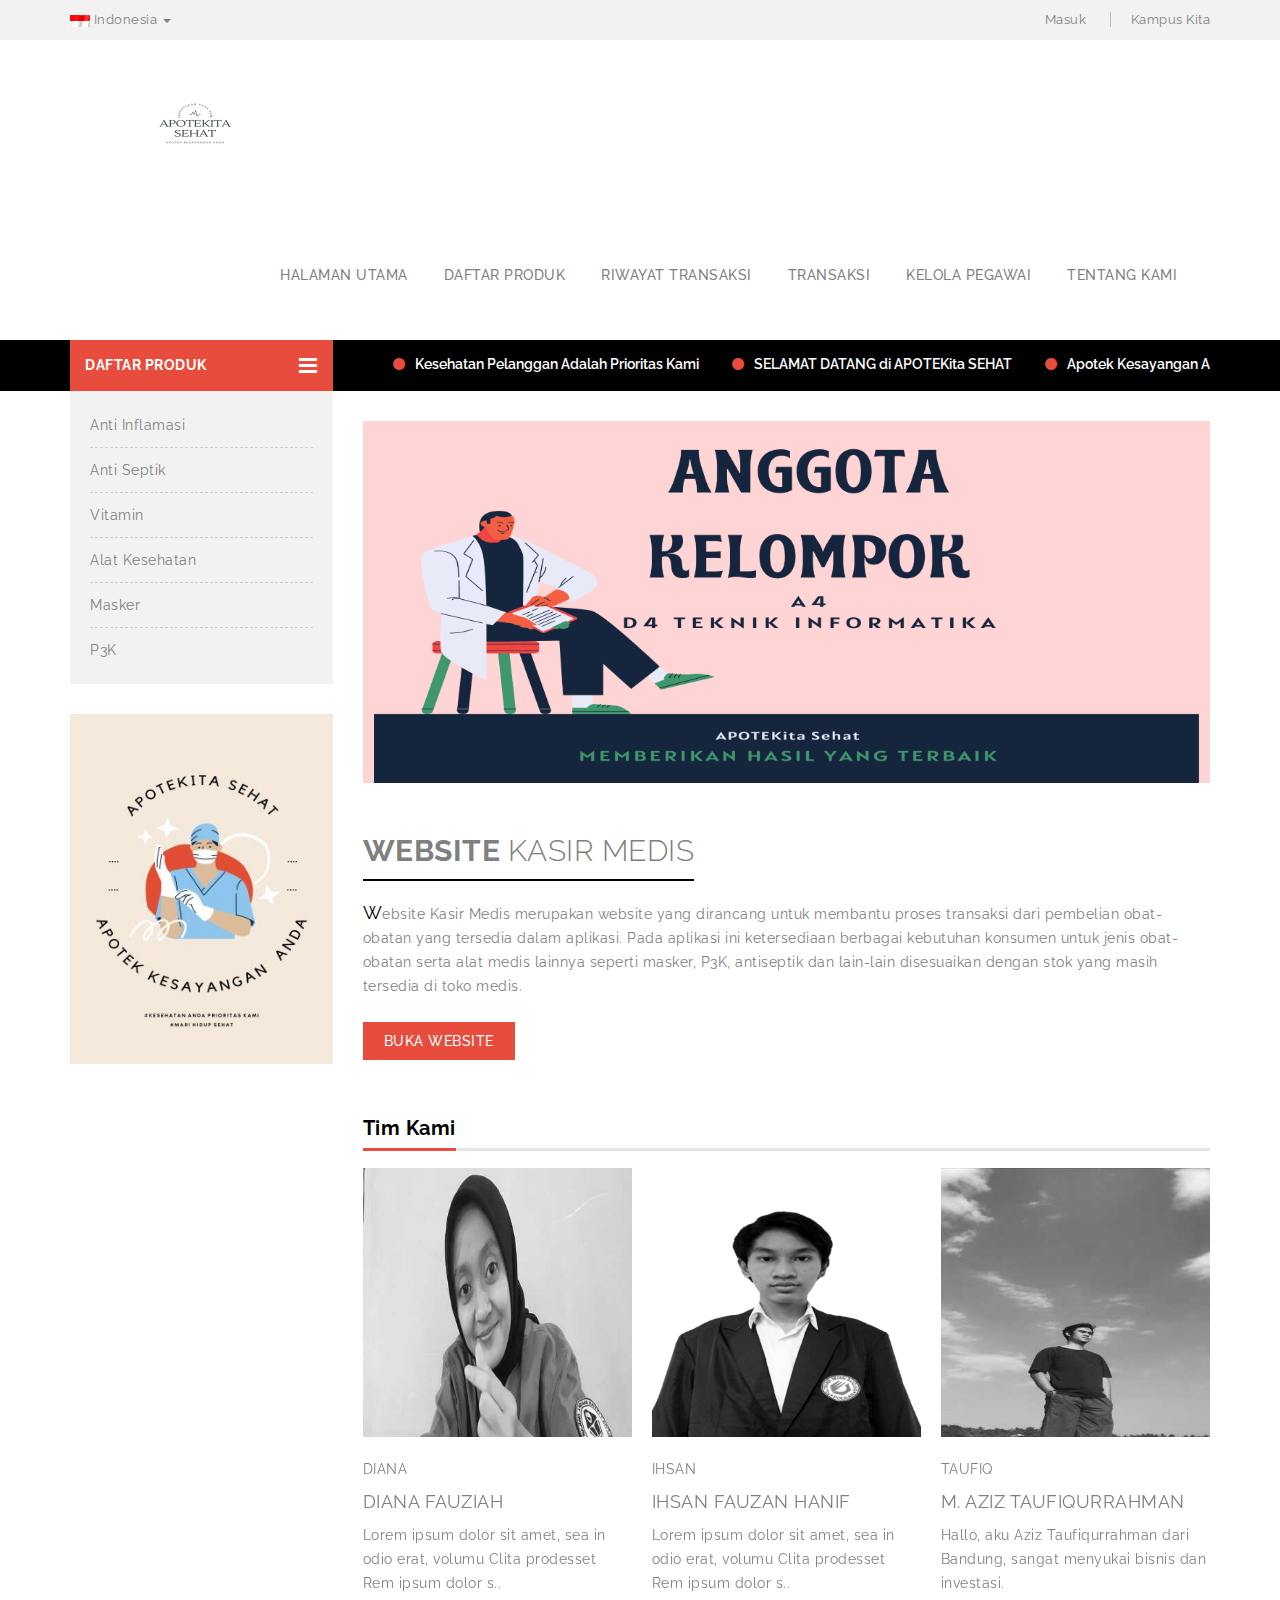
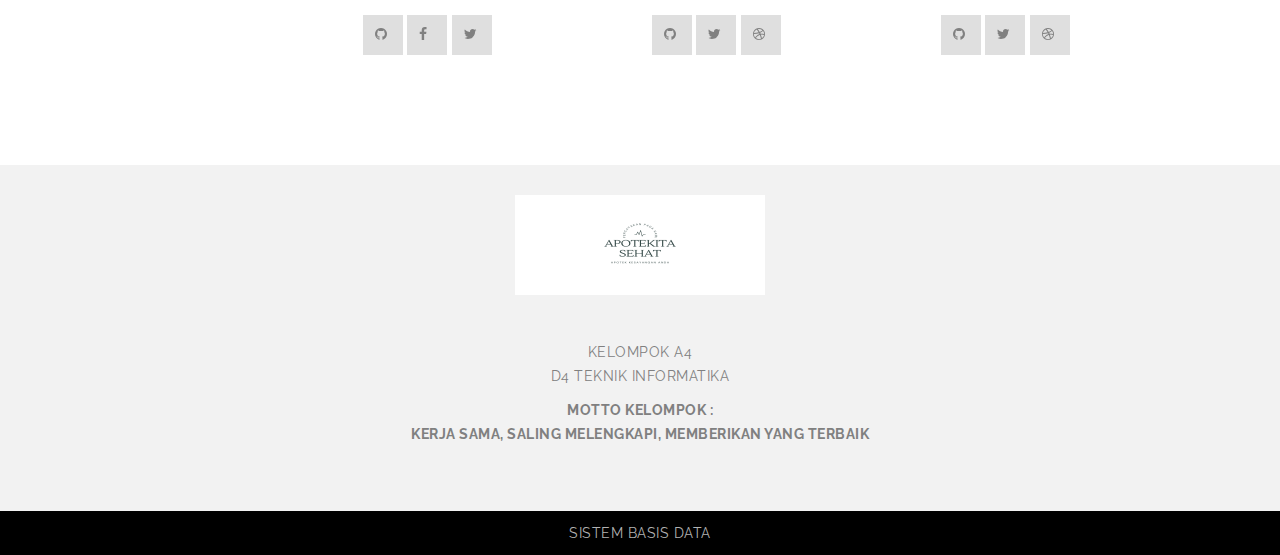
==== commit e464a1a5: "nambahin php" ====
--- a/about-us.html
+++ b/about-us.html
@@ -53,7 +53,7 @@
             </div>
             <div class="col-sm-6">
               <ul class="header-top-right text-right">
-                <li class="account"><a href="login.html">Masuk</a></li>
+                <li class="account"><a href="login.php">Masuk</a></li>
                 <li class="sitemap"><a href="https://goo.gl/maps/t1pZEah8czZkTvxx6" target="_blank">Kampus Kita</a></li>
               </ul>
             </div>
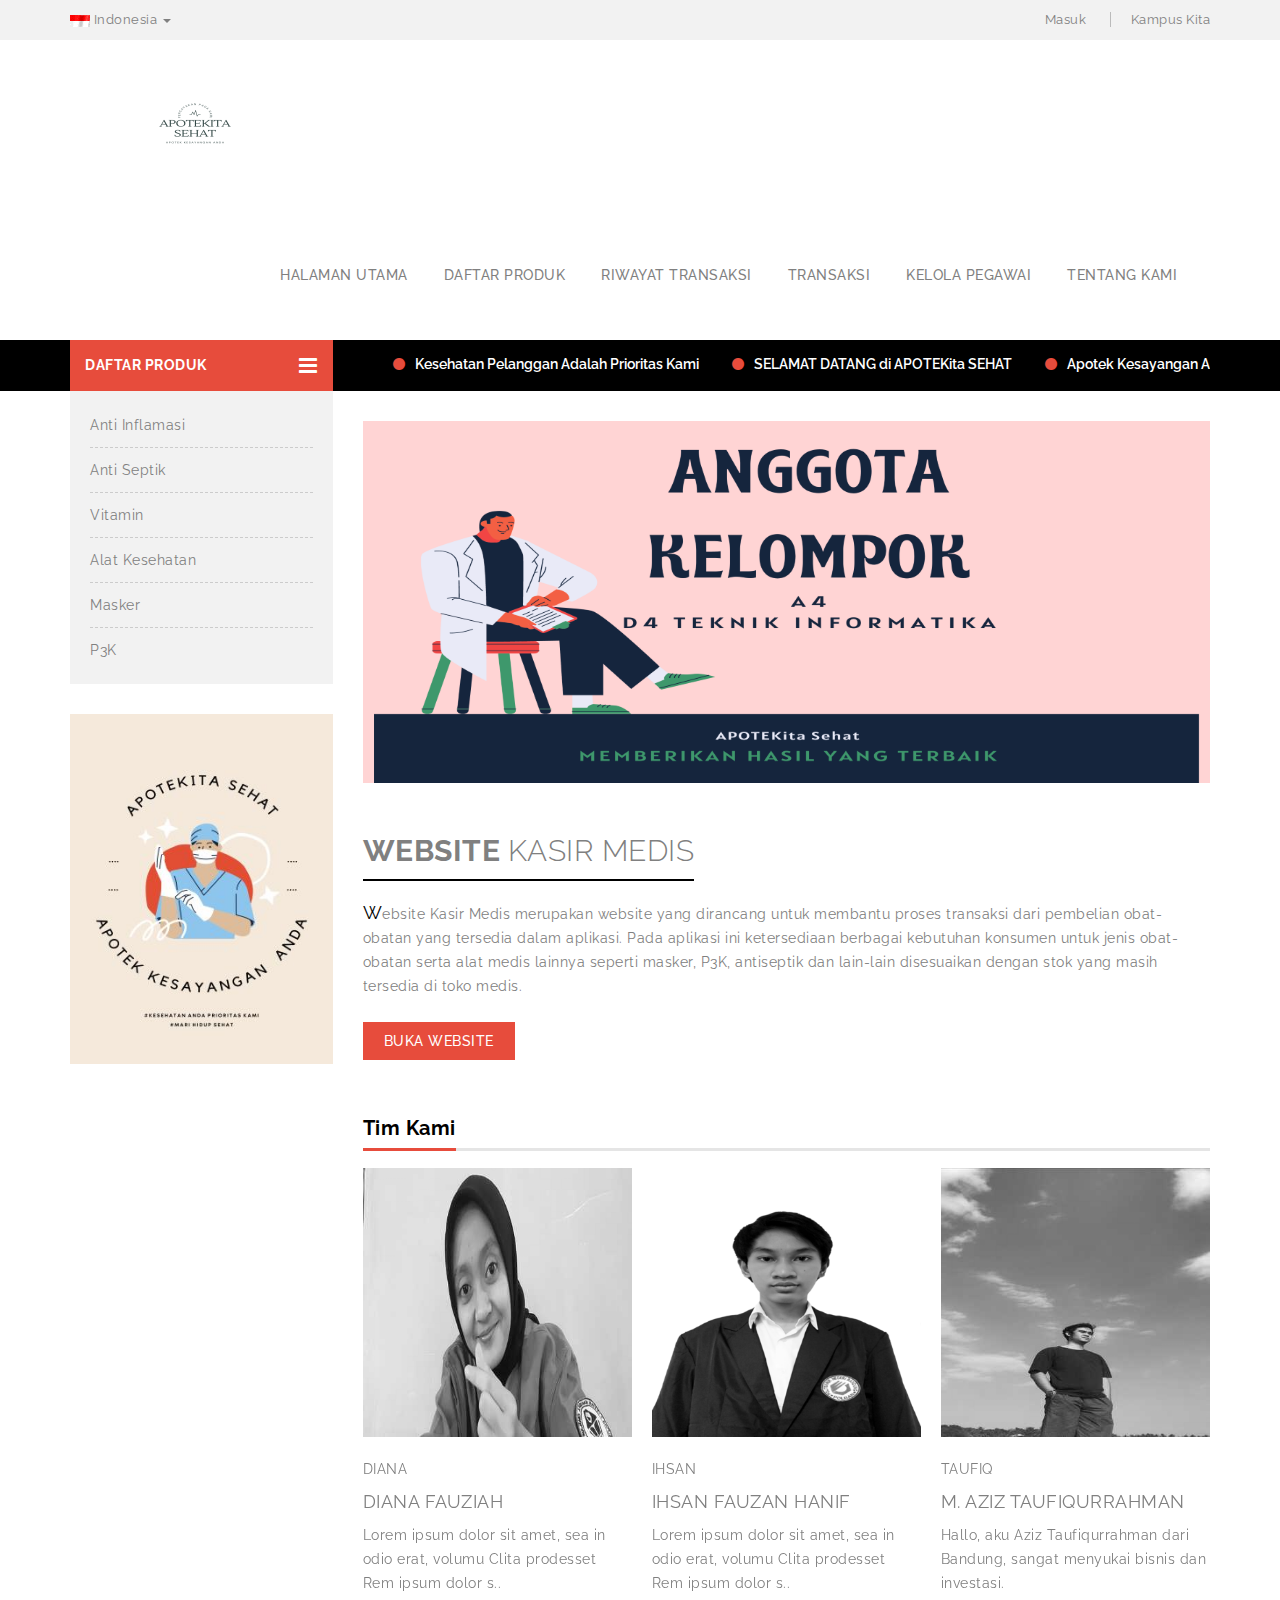
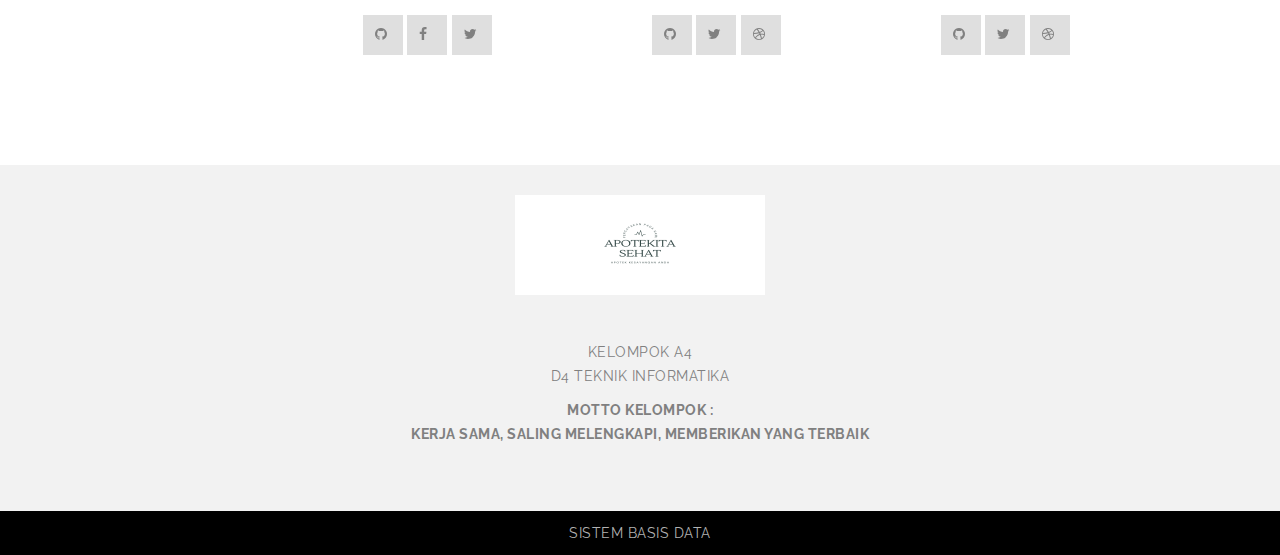
==== commit 57888bcb: "Tambah Pegawai" ====
--- a/about-us.html
+++ b/about-us.html
@@ -63,7 +63,7 @@
       <div class="header">
         <div class="container">
           <nav class="navbar">
-            <div class="navbar-header mtb_20"> <a class="navbar-brand" href="index.html"> <img alt="HealthCared" src="images/logokami3.png"> </a> </div>
+            <div class="navbar-header mtb_20"> <a class="navbar-brand" href="index.php"> <img alt="HealthCared" src="images/logokami3.png"> </a> </div>
             <div class="header-right pull-right mtb_50">
               <button class="navbar-toggle pull-left" type="button" data-toggle="collapse" data-target=".js-navbar-collapse"> <span class="i-bar"><i class="fa fa-bars"></i></span></button>
               <div class="main-search pull-right">
@@ -85,11 +85,11 @@
             </div>
             <div class="collapse navbar-collapse js-navbar-collapse pull-right">
               <ul id="menu" class="nav navbar-nav">
-                <li> <a href="index.html">Halaman Utama</a></li>
-                <li> <a href="category_page.html">Daftar Produk</a></li>
+                <li> <a href="index.php">Halaman Utama</a></li>
+                <li> <a href="category_page.php">Daftar Produk</a></li>
                 <li> <a href="checkout_page.html">Riwayat Transaksi</a></li>
                 <li> <a href="calculator.html">Transaksi</a></li>
-                <li> <a href="employee.html">Kelola Pegawai</a></li>
+                <li> <a href="employee.php">Kelola Pegawai</a></li>
                 <li> <a href="about-us.html">Tentang Kami</a></li>
               </ul>
             </div>
@@ -165,7 +165,7 @@
                   Website Kasir Medis merupakan website yang dirancang untuk membantu proses transaksi dari pembelian obat-obatan yang tersedia dalam aplikasi. Pada aplikasi ini ketersediaan berbagai kebutuhan konsumen untuk jenis obat-obatan serta alat medis lainnya seperti masker, P3K, antiseptik dan lain-lain disesuaikan dengan stok yang masih tersedia di toko medis.
                 </p>
                 <br />
-                <a class="btn" href="index.html" class="btn mt_30">Buka Website</a>
+                <a class="btn" href="index.php" class="btn mt_30">Buka Website</a>
               </div>
             </div>
           </div>
@@ -224,7 +224,7 @@
       <div class="row">
         <div class="col-md-12 footer-block">
           <center><div class="footer-contact">
-            <div class="footer-logo mb_40"> <a href="index.html"> <img src="images/logokami3.png" alt="HealthCare"> </a> </div>
+            <div class="footer-logo mb_40"> <a href="index.php"> <img src="images/logokami3.png" alt="HealthCare"> </a> </div>
             <ul>
               <li>KELOMPOK A4 <br/> D4 TEKNIK INFORMATIKA</li>
               <li><b>MOTTO KELOMPOK : <br/>KERJA SAMA, SALING MELENGKAPI, MEMBERIKAN YANG TERBAIK</b> </li>
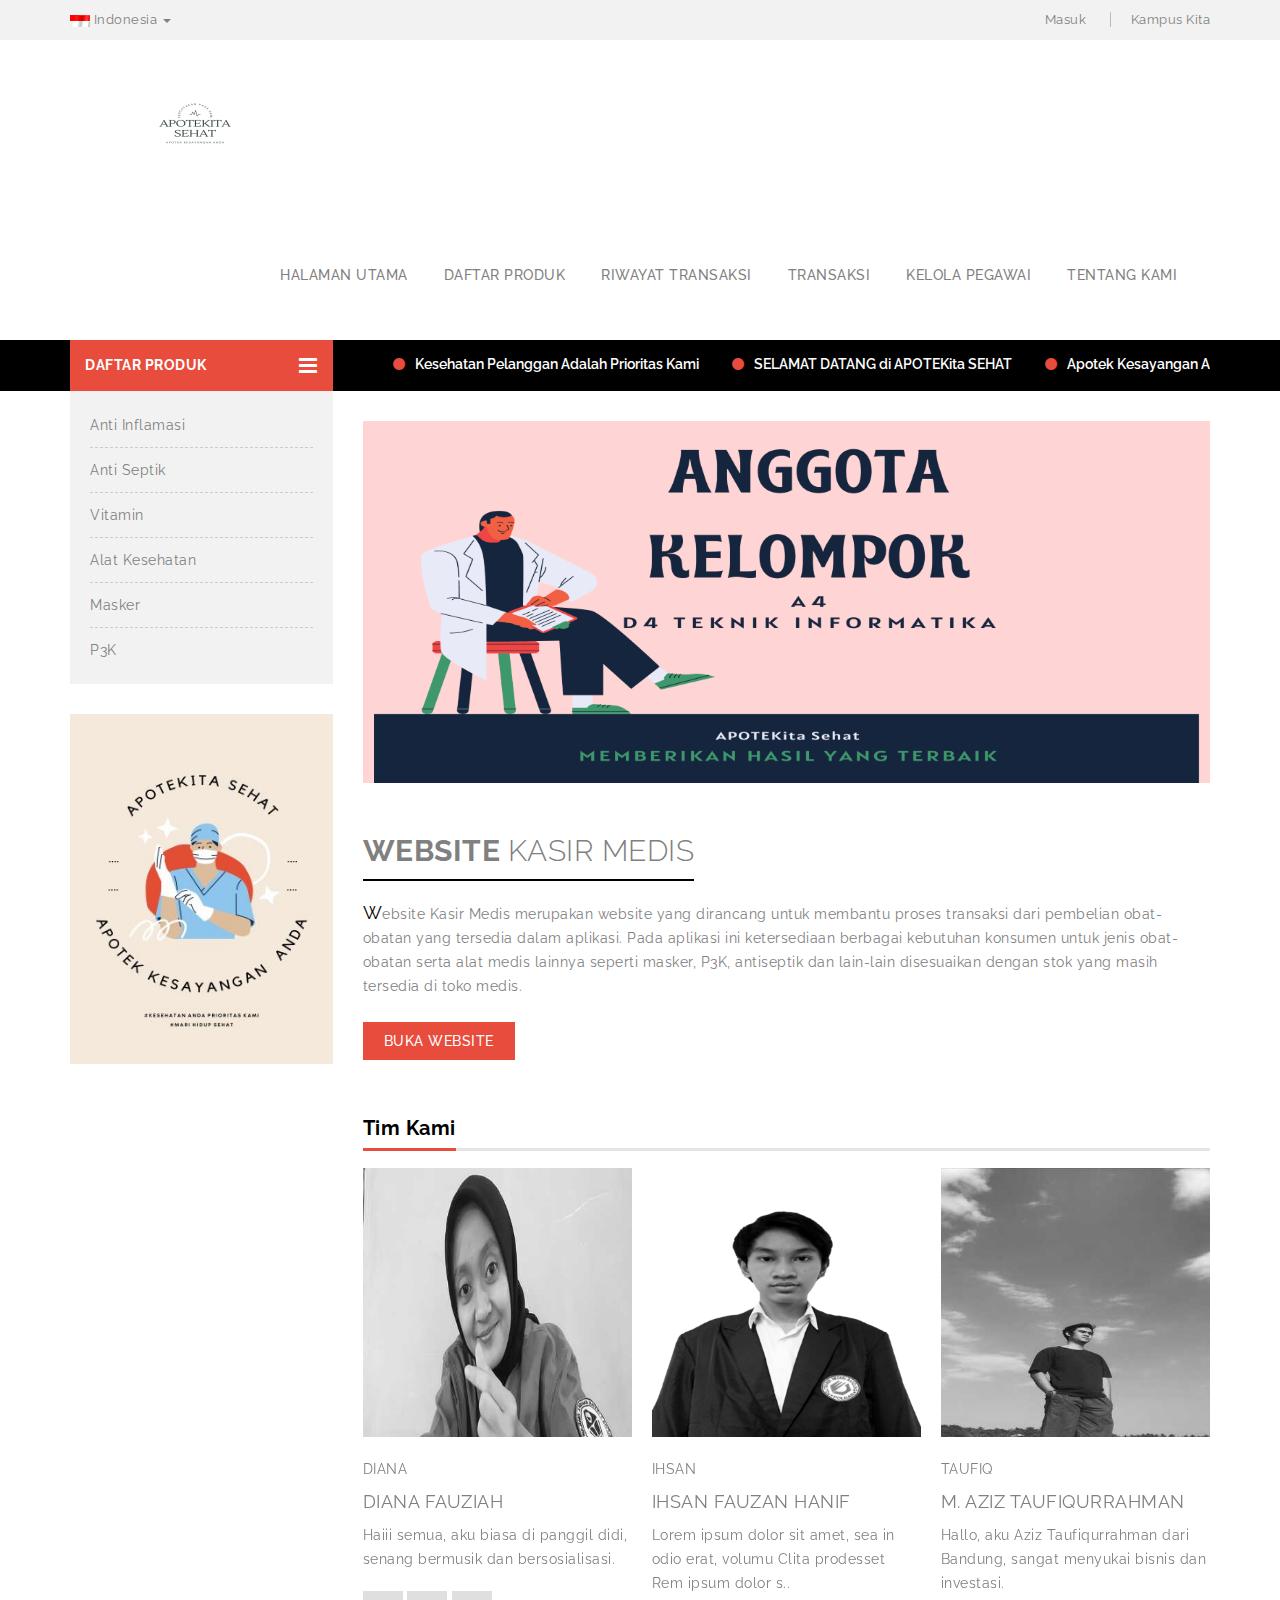
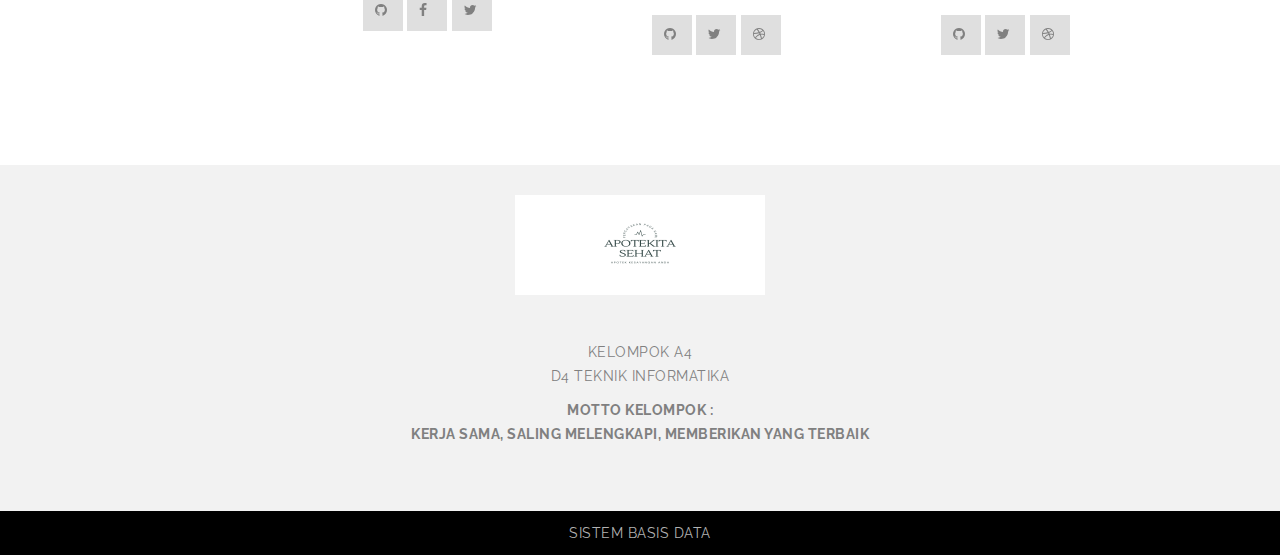
==== commit cd2984be: "deskripsi Diana" ====
--- a/about-us.html
+++ b/about-us.html
@@ -179,7 +179,7 @@
                 <div class="team-item-img"> <img src="images/Diana.jpeg" alt="" /> </div>
                 <div class="team-designation mt_20">Diana</div>
                 <h4 class="team-title  mtb_10">Diana Fauziah </h4>
-                <p>Lorem ipsum dolor sit amet, sea in odio erat, volumu Clita prodesset Rem ipsum dolor s..</p>
+                <p>Haiii semua, aku biasa di panggil didi, senang bermusik dan bersosialisasi. </p>
                 <ul class="social mt_20 mb_80">
                   <li><a href="https://www.github.com/dianafauziah13" target="_blank"><i class="fa fa-github"></i></a></li>
                   <li><a href="https://www.facebook.com/" target="_blank"><i class="fa fa-facebook"></i></a></li>
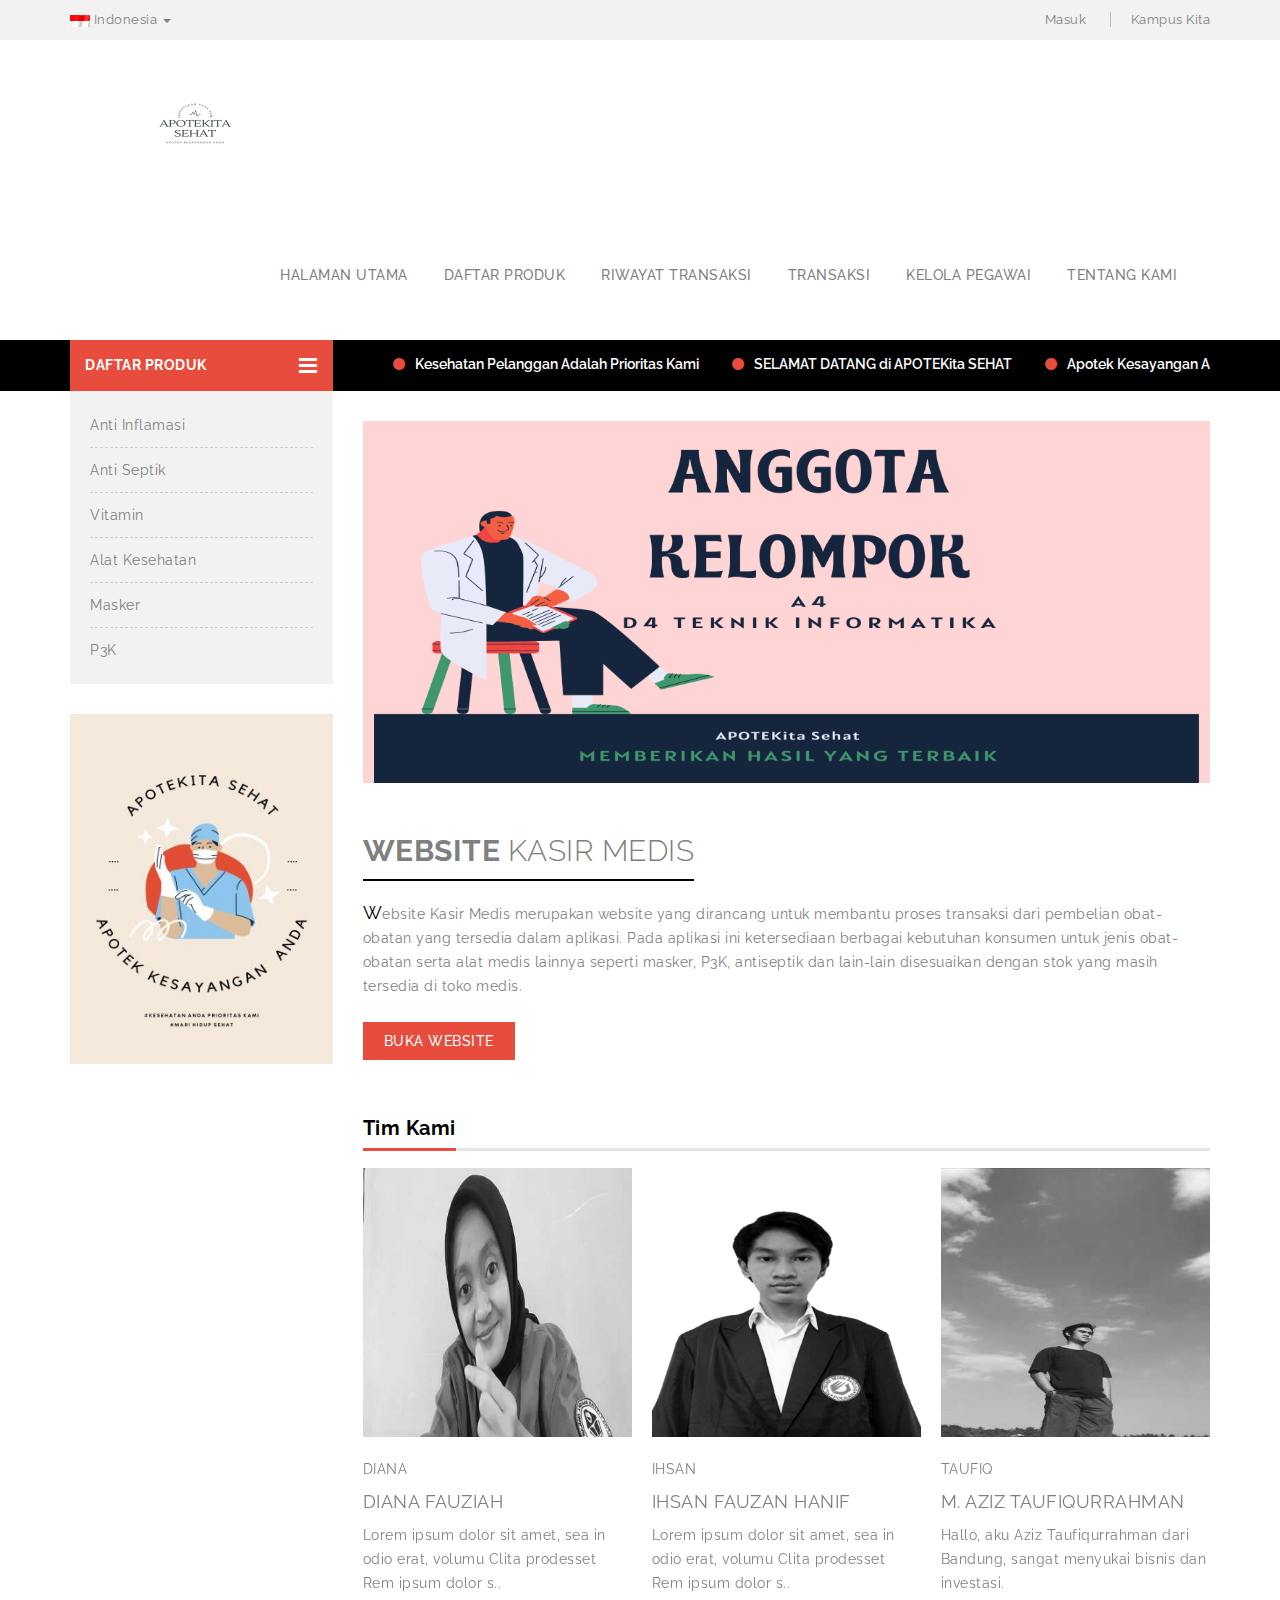
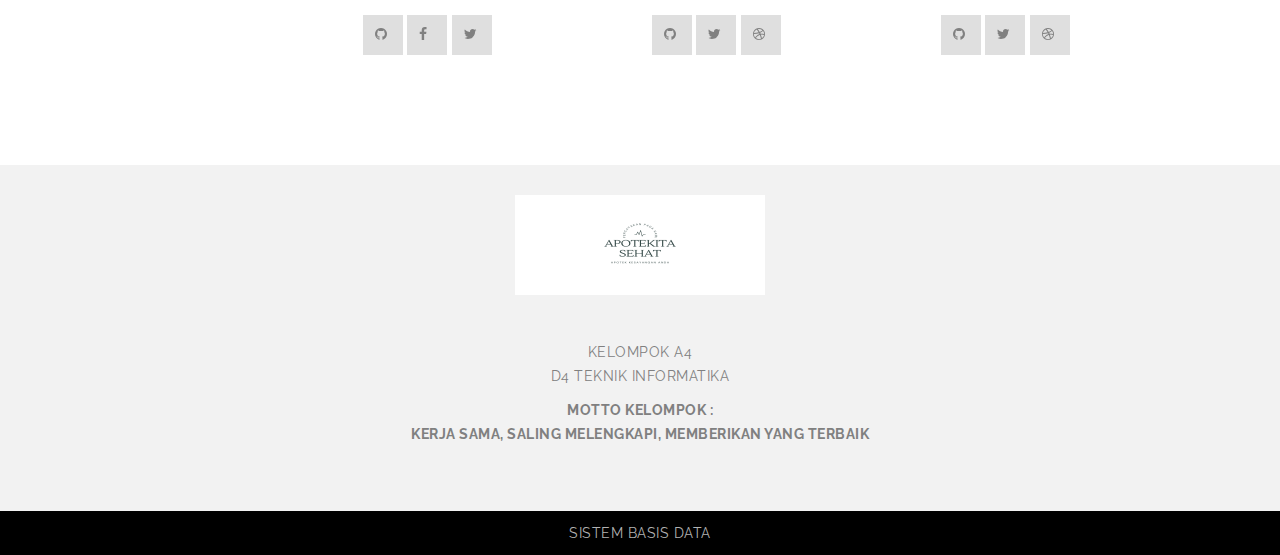
==== commit 60c82730: "Memperbaiki Data Produk" ====
--- a/about-us.html
+++ b/about-us.html
@@ -179,7 +179,7 @@
                 <div class="team-item-img"> <img src="images/Diana.jpeg" alt="" /> </div>
                 <div class="team-designation mt_20">Diana</div>
                 <h4 class="team-title  mtb_10">Diana Fauziah </h4>
-                <p>Haiii semua, aku biasa di panggil didi, senang bermusik dan bersosialisasi. </p>
+                <p>Lorem ipsum dolor sit amet, sea in odio erat, volumu Clita prodesset Rem ipsum dolor s..</p>
                 <ul class="social mt_20 mb_80">
                   <li><a href="https://www.github.com/dianafauziah13" target="_blank"><i class="fa fa-github"></i></a></li>
                   <li><a href="https://www.facebook.com/" target="_blank"><i class="fa fa-facebook"></i></a></li>
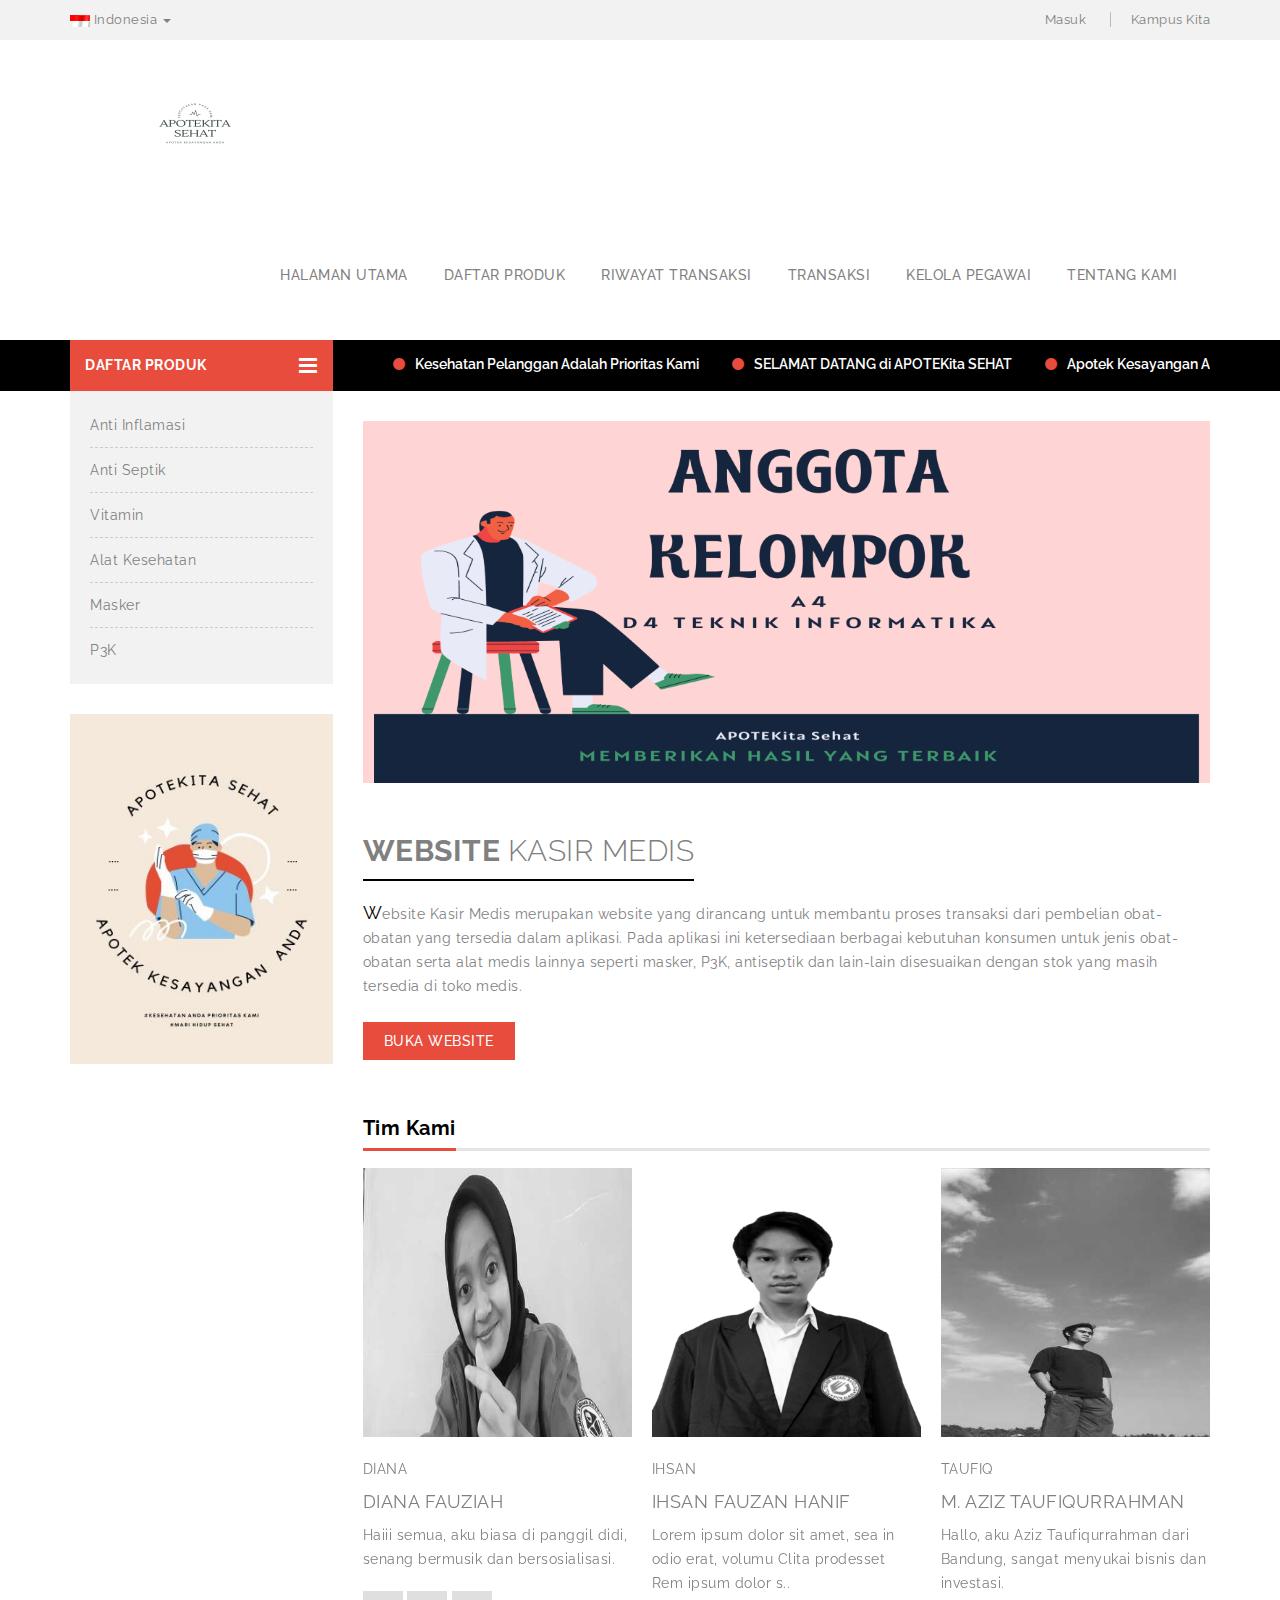
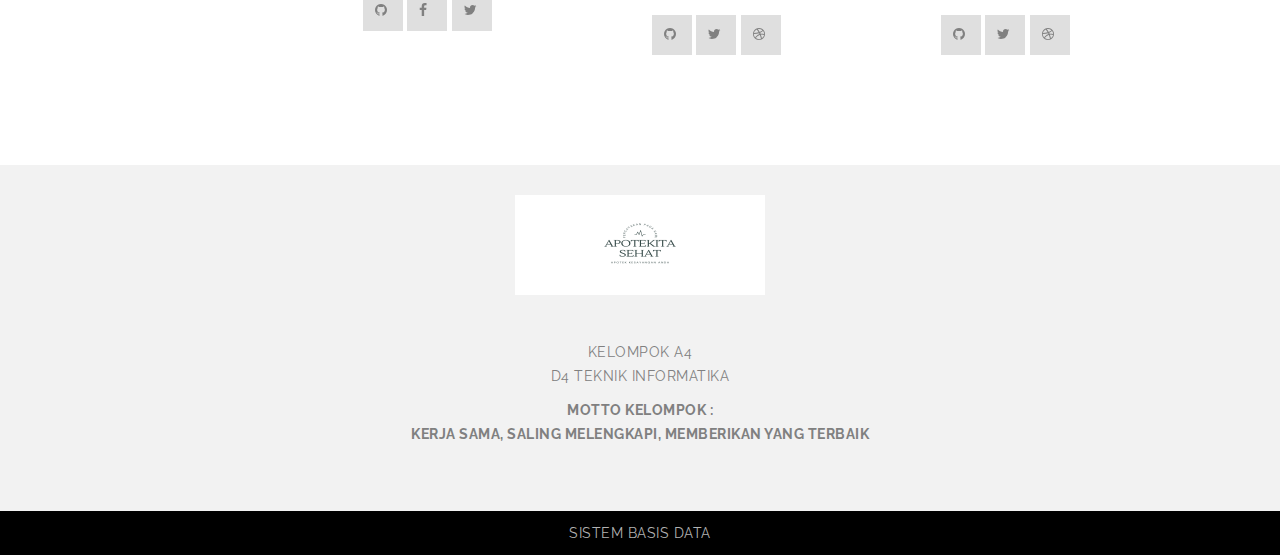
==== commit 242b2369: "orders --> database update" ====
--- a/about-us.html
+++ b/about-us.html
@@ -88,7 +88,7 @@
                 <li> <a href="index.php">Halaman Utama</a></li>
                 <li> <a href="category_page.php">Daftar Produk</a></li>
                 <li> <a href="checkout_page.html">Riwayat Transaksi</a></li>
-                <li> <a href="calculator.html">Transaksi</a></li>
+                <li> <a href="orders.php">Transaksi</a></li>
                 <li> <a href="employee.php">Kelola Pegawai</a></li>
                 <li> <a href="about-us.html">Tentang Kami</a></li>
               </ul>
@@ -179,7 +179,7 @@
                 <div class="team-item-img"> <img src="images/Diana.jpeg" alt="" /> </div>
                 <div class="team-designation mt_20">Diana</div>
                 <h4 class="team-title  mtb_10">Diana Fauziah </h4>
-                <p>Lorem ipsum dolor sit amet, sea in odio erat, volumu Clita prodesset Rem ipsum dolor s..</p>
+                <p>Haiii semua, aku biasa di panggil didi, senang bermusik dan bersosialisasi. </p>
                 <ul class="social mt_20 mb_80">
                   <li><a href="https://www.github.com/dianafauziah13" target="_blank"><i class="fa fa-github"></i></a></li>
                   <li><a href="https://www.facebook.com/" target="_blank"><i class="fa fa-facebook"></i></a></li>
